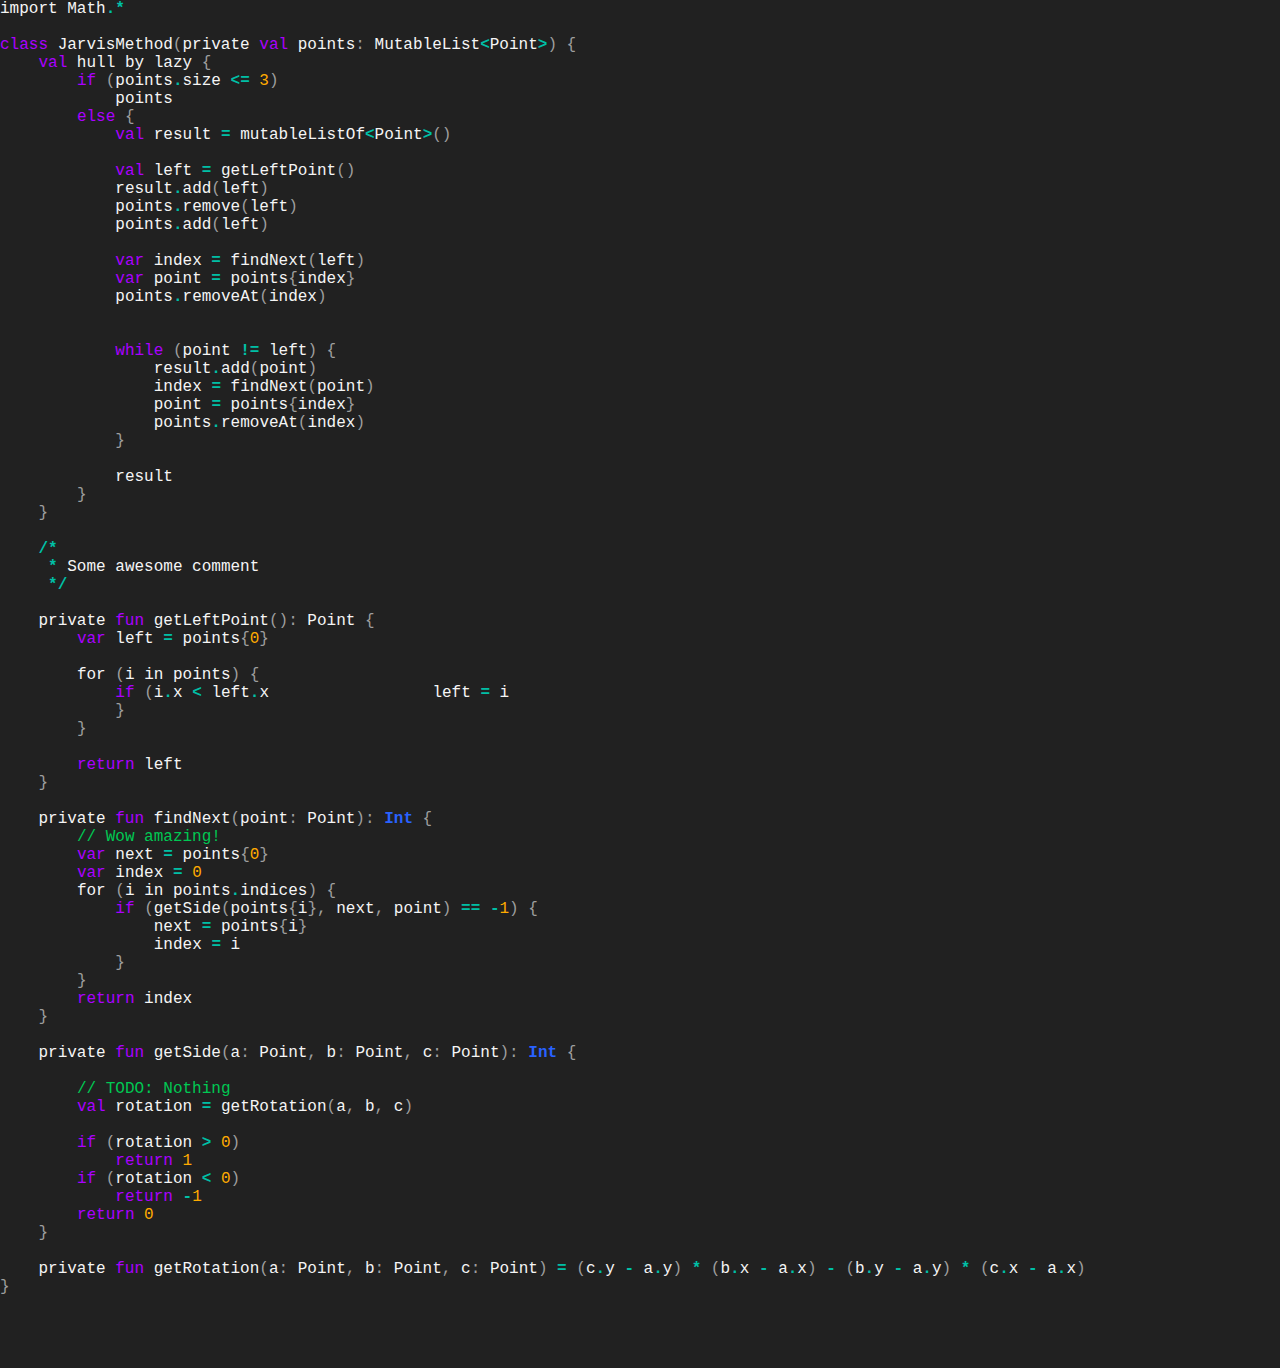
==== Lab 1/src/main/resources/kotlin.txt.html @ 6e1bd772 "Add html visualization" ====
<html><head><title>kotlin.txt</title><link rel="stylesheet" href="style.css"></head><body><span class="identifier">import</span><span class="whitespace">-</span><span class="identifier">Math</span><span class="operator_point">.</span><span class="operator_multiply">*</span><br><br><span class="class">class</span><span class="whitespace">-</span><span class="identifier">JarvisMethod</span><span class="left_parentheses">(</span><span class="identifier">private</span><span class="whitespace">-</span><span class="val">val</span><span class="whitespace">-</span><span class="identifier">points</span><span class="colon">:</span><span class="whitespace">-</span><span class="identifier">MutableList</span><span class="operator_less">&lt;</span><span class="identifier">Point</span><span class="operator_greater">&gt;</span><span class="right_parentheses">)</span><span class="whitespace">-</span><span class="left_brace">{</span><br><span class="whitespace">-</span><span class="whitespace">-</span><span class="whitespace">-</span><span class="whitespace">-</span><span class="val">val</span><span class="whitespace">-</span><span class="identifier">hull</span><span class="whitespace">-</span><span class="identifier">by</span><span class="whitespace">-</span><span class="identifier">lazy</span><span class="whitespace">-</span><span class="left_brace">{</span><br><span class="whitespace">-</span><span class="whitespace">-</span><span class="whitespace">-</span><span class="whitespace">-</span><span class="whitespace">-</span><span class="whitespace">-</span><span class="whitespace">-</span><span class="whitespace">-</span><span class="if">if</span><span class="whitespace">-</span><span class="left_parentheses">(</span><span class="identifier">points</span><span class="operator_point">.</span><span class="identifier">size</span><span class="whitespace">-</span><span class="operator_less">&lt;</span><span class="operator_assignment">=</span><span class="whitespace">-</span><span class="literal_int">3</span><span class="right_parentheses">)</span><br><span class="whitespace">-</span><span class="whitespace">-</span><span class="whitespace">-</span><span class="whitespace">-</span><span class="whitespace">-</span><span class="whitespace">-</span><span class="whitespace">-</span><span class="whitespace">-</span><span class="whitespace">-</span><span class="whitespace">-</span><span class="whitespace">-</span><span class="whitespace">-</span><span class="identifier">points</span><br><span class="whitespace">-</span><span class="whitespace">-</span><span class="whitespace">-</span><span class="whitespace">-</span><span class="whitespace">-</span><span class="whitespace">-</span><span class="whitespace">-</span><span class="whitespace">-</span><span class="else">else</span><span class="whitespace">-</span><span class="left_brace">{</span><br><span class="whitespace">-</span><span class="whitespace">-</span><span class="whitespace">-</span><span class="whitespace">-</span><span class="whitespace">-</span><span class="whitespace">-</span><span class="whitespace">-</span><span class="whitespace">-</span><span class="whitespace">-</span><span class="whitespace">-</span><span class="whitespace">-</span><span class="whitespace">-</span><span class="val">val</span><span class="whitespace">-</span><span class="identifier">result</span><span class="whitespace">-</span><span class="operator_assignment">=</span><span class="whitespace">-</span><span class="identifier">mutableListOf</span><span class="operator_less">&lt;</span><span class="identifier">Point</span><span class="operator_greater">&gt;</span><span class="left_parentheses">(</span><span class="right_parentheses">)</span><br><br><span class="whitespace">-</span><span class="whitespace">-</span><span class="whitespace">-</span><span class="whitespace">-</span><span class="whitespace">-</span><span class="whitespace">-</span><span class="whitespace">-</span><span class="whitespace">-</span><span class="whitespace">-</span><span class="whitespace">-</span><span class="whitespace">-</span><span class="whitespace">-</span><span class="val">val</span><span class="whitespace">-</span><span class="identifier">left</span><span class="whitespace">-</span><span class="operator_assignment">=</span><span class="whitespace">-</span><span class="identifier">getLeftPoint</span><span class="left_parentheses">(</span><span class="right_parentheses">)</span><br><span class="whitespace">-</span><span class="whitespace">-</span><span class="whitespace">-</span><span class="whitespace">-</span><span class="whitespace">-</span><span class="whitespace">-</span><span class="whitespace">-</span><span class="whitespace">-</span><span class="whitespace">-</span><span class="whitespace">-</span><span class="whitespace">-</span><span class="whitespace">-</span><span class="identifier">result</span><span class="operator_point">.</span><span class="identifier">add</span><span class="left_parentheses">(</span><span class="identifier">left</span><span class="right_parentheses">)</span><br><span class="whitespace">-</span><span class="whitespace">-</span><span class="whitespace">-</span><span class="whitespace">-</span><span class="whitespace">-</span><span class="whitespace">-</span><span class="whitespace">-</span><span class="whitespace">-</span><span class="whitespace">-</span><span class="whitespace">-</span><span class="whitespace">-</span><span class="whitespace">-</span><span class="identifier">points</span><span class="operator_point">.</span><span class="identifier">remove</span><span class="left_parentheses">(</span><span class="identifier">left</span><span class="right_parentheses">)</span><br><span class="whitespace">-</span><span class="whitespace">-</span><span class="whitespace">-</span><span class="whitespace">-</span><span class="whitespace">-</span><span class="whitespace">-</span><span class="whitespace">-</span><span class="whitespace">-</span><span class="whitespace">-</span><span class="whitespace">-</span><span class="whitespace">-</span><span class="whitespace">-</span><span class="identifier">points</span><span class="operator_point">.</span><span class="identifier">add</span><span class="left_parentheses">(</span><span class="identifier">left</span><span class="right_parentheses">)</span><br><br><span class="whitespace">-</span><span class="whitespace">-</span><span class="whitespace">-</span><span class="whitespace">-</span><span class="whitespace">-</span><span class="whitespace">-</span><span class="whitespace">-</span><span class="whitespace">-</span><span class="whitespace">-</span><span class="whitespace">-</span><span class="whitespace">-</span><span class="whitespace">-</span><span class="var">var</span><span class="whitespace">-</span><span class="identifier">index</span><span class="whitespace">-</span><span class="operator_assignment">=</span><span class="whitespace">-</span><span class="identifier">findNext</span><span class="left_parentheses">(</span><span class="identifier">left</span><span class="right_parentheses">)</span><br><span class="whitespace">-</span><span class="whitespace">-</span><span class="whitespace">-</span><span class="whitespace">-</span><span class="whitespace">-</span><span class="whitespace">-</span><span class="whitespace">-</span><span class="whitespace">-</span><span class="whitespace">-</span><span class="whitespace">-</span><span class="whitespace">-</span><span class="whitespace">-</span><span class="var">var</span><span class="whitespace">-</span><span class="identifier">point</span><span class="whitespace">-</span><span class="operator_assignment">=</span><span class="whitespace">-</span><span class="identifier">points</span><span class="left_brace">{</span><span class="identifier">index</span><span class="right_brace">}</span><br><span class="whitespace">-</span><span class="whitespace">-</span><span class="whitespace">-</span><span class="whitespace">-</span><span class="whitespace">-</span><span class="whitespace">-</span><span class="whitespace">-</span><span class="whitespace">-</span><span class="whitespace">-</span><span class="whitespace">-</span><span class="whitespace">-</span><span class="whitespace">-</span><span class="identifier">points</span><span class="operator_point">.</span><span class="identifier">removeAt</span><span class="left_parentheses">(</span><span class="identifier">index</span><span class="right_parentheses">)</span><br><br><br><span class="whitespace">-</span><span class="whitespace">-</span><span class="whitespace">-</span><span class="whitespace">-</span><span class="whitespace">-</span><span class="whitespace">-</span><span class="whitespace">-</span><span class="whitespace">-</span><span class="whitespace">-</span><span class="whitespace">-</span><span class="whitespace">-</span><span class="whitespace">-</span><span class="while">while</span><span class="whitespace">-</span><span class="left_parentheses">(</span><span class="identifier">point</span><span class="whitespace">-</span><span class="operator_not_equal">!=</span><span class="whitespace">-</span><span class="identifier">left</span><span class="right_parentheses">)</span><span class="whitespace">-</span><span class="left_brace">{</span><br><span class="whitespace">-</span><span class="whitespace">-</span><span class="whitespace">-</span><span class="whitespace">-</span><span class="whitespace">-</span><span class="whitespace">-</span><span class="whitespace">-</span><span class="whitespace">-</span><span class="whitespace">-</span><span class="whitespace">-</span><span class="whitespace">-</span><span class="whitespace">-</span><span class="whitespace">-</span><span class="whitespace">-</span><span class="whitespace">-</span><span class="whitespace">-</span><span class="identifier">result</span><span class="operator_point">.</span><span class="identifier">add</span><span class="left_parentheses">(</span><span class="identifier">point</span><span class="right_parentheses">)</span><br><span class="whitespace">-</span><span class="whitespace">-</span><span class="whitespace">-</span><span class="whitespace">-</span><span class="whitespace">-</span><span class="whitespace">-</span><span class="whitespace">-</span><span class="whitespace">-</span><span class="whitespace">-</span><span class="whitespace">-</span><span class="whitespace">-</span><span class="whitespace">-</span><span class="whitespace">-</span><span class="whitespace">-</span><span class="whitespace">-</span><span class="whitespace">-</span><span class="identifier">index</span><span class="whitespace">-</span><span class="operator_assignment">=</span><span class="whitespace">-</span><span class="identifier">findNext</span><span class="left_parentheses">(</span><span class="identifier">point</span><span class="right_parentheses">)</span><br><span class="whitespace">-</span><span class="whitespace">-</span><span class="whitespace">-</span><span class="whitespace">-</span><span class="whitespace">-</span><span class="whitespace">-</span><span class="whitespace">-</span><span class="whitespace">-</span><span class="whitespace">-</span><span class="whitespace">-</span><span class="whitespace">-</span><span class="whitespace">-</span><span class="whitespace">-</span><span class="whitespace">-</span><span class="whitespace">-</span><span class="whitespace">-</span><span class="identifier">point</span><span class="whitespace">-</span><span class="operator_assignment">=</span><span class="whitespace">-</span><span class="identifier">points</span><span class="left_brace">{</span><span class="identifier">index</span><span class="right_brace">}</span><br><span class="whitespace">-</span><span class="whitespace">-</span><span class="whitespace">-</span><span class="whitespace">-</span><span class="whitespace">-</span><span class="whitespace">-</span><span class="whitespace">-</span><span class="whitespace">-</span><span class="whitespace">-</span><span class="whitespace">-</span><span class="whitespace">-</span><span class="whitespace">-</span><span class="whitespace">-</span><span class="whitespace">-</span><span class="whitespace">-</span><span class="whitespace">-</span><span class="identifier">points</span><span class="operator_point">.</span><span class="identifier">removeAt</span><span class="left_parentheses">(</span><span class="identifier">index</span><span class="right_parentheses">)</span><br><span class="whitespace">-</span><span class="whitespace">-</span><span class="whitespace">-</span><span class="whitespace">-</span><span class="whitespace">-</span><span class="whitespace">-</span><span class="whitespace">-</span><span class="whitespace">-</span><span class="whitespace">-</span><span class="whitespace">-</span><span class="whitespace">-</span><span class="whitespace">-</span><span class="right_brace">}</span><br><br><span class="whitespace">-</span><span class="whitespace">-</span><span class="whitespace">-</span><span class="whitespace">-</span><span class="whitespace">-</span><span class="whitespace">-</span><span class="whitespace">-</span><span class="whitespace">-</span><span class="whitespace">-</span><span class="whitespace">-</span><span class="whitespace">-</span><span class="whitespace">-</span><span class="identifier">result</span><br><span class="whitespace">-</span><span class="whitespace">-</span><span class="whitespace">-</span><span class="whitespace">-</span><span class="whitespace">-</span><span class="whitespace">-</span><span class="whitespace">-</span><span class="whitespace">-</span><span class="right_brace">}</span><br><span class="whitespace">-</span><span class="whitespace">-</span><span class="whitespace">-</span><span class="whitespace">-</span><span class="right_brace">}</span><br><br><span class="whitespace">-</span><span class="whitespace">-</span><span class="whitespace">-</span><span class="whitespace">-</span><span class="operator_divide">/</span><span class="operator_multiply">*</span><br><span class="whitespace">-</span><span class="whitespace">-</span><span class="whitespace">-</span><span class="whitespace">-</span><span class="whitespace">-</span><span class="operator_multiply">*</span><span class="whitespace">-</span><span class="identifier">Some</span><span class="whitespace">-</span><span class="identifier">awesome</span><span class="whitespace">-</span><span class="identifier">comment</span><br><span class="whitespace">-</span><span class="whitespace">-</span><span class="whitespace">-</span><span class="whitespace">-</span><span class="whitespace">-</span><span class="operator_multiply">*</span><span class="operator_divide">/</span><br><br><span class="whitespace">-</span><span class="whitespace">-</span><span class="whitespace">-</span><span class="whitespace">-</span><span class="identifier">private</span><span class="whitespace">-</span><span class="function">fun</span><span class="whitespace">-</span><span class="identifier">getLeftPoint</span><span class="left_parentheses">(</span><span class="right_parentheses">)</span><span class="colon">:</span><span class="whitespace">-</span><span class="identifier">Point</span><span class="whitespace">-</span><span class="left_brace">{</span><br><span class="whitespace">-</span><span class="whitespace">-</span><span class="whitespace">-</span><span class="whitespace">-</span><span class="whitespace">-</span><span class="whitespace">-</span><span class="whitespace">-</span><span class="whitespace">-</span><span class="var">var</span><span class="whitespace">-</span><span class="identifier">left</span><span class="whitespace">-</span><span class="operator_assignment">=</span><span class="whitespace">-</span><span class="identifier">points</span><span class="left_brace">{</span><span class="literal_int">0</span><span class="right_brace">}</span><br><br><span class="whitespace">-</span><span class="whitespace">-</span><span class="whitespace">-</span><span class="whitespace">-</span><span class="whitespace">-</span><span class="whitespace">-</span><span class="whitespace">-</span><span class="whitespace">-</span><span class="identifier">for</span><span class="whitespace">-</span><span class="left_parentheses">(</span><span class="identifier">i</span><span class="whitespace">-</span><span class="identifier">in</span><span class="whitespace">-</span><span class="identifier">points</span><span class="right_parentheses">)</span><span class="whitespace">-</span><span class="left_brace">{</span><br><span class="whitespace">-</span><span class="whitespace">-</span><span class="whitespace">-</span><span class="whitespace">-</span><span class="whitespace">-</span><span class="whitespace">-</span><span class="whitespace">-</span><span class="whitespace">-</span><span class="whitespace">-</span><span class="whitespace">-</span><span class="whitespace">-</span><span class="whitespace">-</span><span class="if">if</span><span class="whitespace">-</span><span class="left_parentheses">(</span><span class="identifier">i</span><span class="operator_point">.</span><span class="identifier">x</span><span class="whitespace">-</span><span class="operator_less">&lt;</span><span class="whitespace">-</span><span class="identifier">left</span><span class="operator_point">.</span><span class="identifier">x</span><span class="whitespace">-</span><span class="whitespace">-</span><span class="whitespace">-</span><span class="whitespace">-</span><span class="whitespace">-</span><span class="whitespace">-</span><span class="whitespace">-</span><span class="whitespace">-</span><span class="whitespace">-</span><span class="whitespace">-</span><span class="whitespace">-</span><span class="whitespace">-</span><span class="whitespace">-</span><span class="whitespace">-</span><span class="whitespace">-</span><span class="whitespace">-</span><span class="whitespace">-</span><span class="identifier">left</span><span class="whitespace">-</span><span class="operator_assignment">=</span><span class="whitespace">-</span><span class="identifier">i</span><br><span class="whitespace">-</span><span class="whitespace">-</span><span class="whitespace">-</span><span class="whitespace">-</span><span class="whitespace">-</span><span class="whitespace">-</span><span class="whitespace">-</span><span class="whitespace">-</span><span class="whitespace">-</span><span class="whitespace">-</span><span class="whitespace">-</span><span class="whitespace">-</span><span class="right_brace">}</span><br><span class="whitespace">-</span><span class="whitespace">-</span><span class="whitespace">-</span><span class="whitespace">-</span><span class="whitespace">-</span><span class="whitespace">-</span><span class="whitespace">-</span><span class="whitespace">-</span><span class="right_brace">}</span><br><br><span class="whitespace">-</span><span class="whitespace">-</span><span class="whitespace">-</span><span class="whitespace">-</span><span class="whitespace">-</span><span class="whitespace">-</span><span class="whitespace">-</span><span class="whitespace">-</span><span class="return">return</span><span class="whitespace">-</span><span class="identifier">left</span><br><span class="whitespace">-</span><span class="whitespace">-</span><span class="whitespace">-</span><span class="whitespace">-</span><span class="right_brace">}</span><br><br><span class="whitespace">-</span><span class="whitespace">-</span><span class="whitespace">-</span><span class="whitespace">-</span><span class="identifier">private</span><span class="whitespace">-</span><span class="function">fun</span><span class="whitespace">-</span><span class="identifier">findNext</span><span class="left_parentheses">(</span><span class="identifier">point</span><span class="colon">:</span><span class="whitespace">-</span><span class="identifier">Point</span><span class="right_parentheses">)</span><span class="colon">:</span><span class="whitespace">-</span><span class="type_int">Int</span><span class="whitespace">-</span><span class="left_brace">{</span><br><span class="whitespace">-</span><span class="whitespace">-</span><span class="whitespace">-</span><span class="whitespace">-</span><span class="whitespace">-</span><span class="whitespace">-</span><span class="whitespace">-</span><span class="whitespace">-</span><span class="line_comment">// Wow amazing!
</span><br><span class="whitespace">-</span><span class="whitespace">-</span><span class="whitespace">-</span><span class="whitespace">-</span><span class="whitespace">-</span><span class="whitespace">-</span><span class="whitespace">-</span><span class="whitespace">-</span><span class="var">var</span><span class="whitespace">-</span><span class="identifier">next</span><span class="whitespace">-</span><span class="operator_assignment">=</span><span class="whitespace">-</span><span class="identifier">points</span><span class="left_brace">{</span><span class="literal_int">0</span><span class="right_brace">}</span><br><span class="whitespace">-</span><span class="whitespace">-</span><span class="whitespace">-</span><span class="whitespace">-</span><span class="whitespace">-</span><span class="whitespace">-</span><span class="whitespace">-</span><span class="whitespace">-</span><span class="var">var</span><span class="whitespace">-</span><span class="identifier">index</span><span class="whitespace">-</span><span class="operator_assignment">=</span><span class="whitespace">-</span><span class="literal_int">0</span><br><span class="whitespace">-</span><span class="whitespace">-</span><span class="whitespace">-</span><span class="whitespace">-</span><span class="whitespace">-</span><span class="whitespace">-</span><span class="whitespace">-</span><span class="whitespace">-</span><span class="identifier">for</span><span class="whitespace">-</span><span class="left_parentheses">(</span><span class="identifier">i</span><span class="whitespace">-</span><span class="identifier">in</span><span class="whitespace">-</span><span class="identifier">points</span><span class="operator_point">.</span><span class="identifier">indices</span><span class="right_parentheses">)</span><span class="whitespace">-</span><span class="left_brace">{</span><br><span class="whitespace">-</span><span class="whitespace">-</span><span class="whitespace">-</span><span class="whitespace">-</span><span class="whitespace">-</span><span class="whitespace">-</span><span class="whitespace">-</span><span class="whitespace">-</span><span class="whitespace">-</span><span class="whitespace">-</span><span class="whitespace">-</span><span class="whitespace">-</span><span class="if">if</span><span class="whitespace">-</span><span class="left_parentheses">(</span><span class="identifier">getSide</span><span class="left_parentheses">(</span><span class="identifier">points</span><span class="left_brace">{</span><span class="identifier">i</span><span class="right_brace">}</span><span class="comma">,</span><span class="whitespace">-</span><span class="identifier">next</span><span class="comma">,</span><span class="whitespace">-</span><span class="identifier">point</span><span class="right_parentheses">)</span><span class="whitespace">-</span><span class="operator_equal">==</span><span class="whitespace">-</span><span class="operator_minus">-</span><span class="literal_int">1</span><span class="right_parentheses">)</span><span class="whitespace">-</span><span class="left_brace">{</span><br><span class="whitespace">-</span><span class="whitespace">-</span><span class="whitespace">-</span><span class="whitespace">-</span><span class="whitespace">-</span><span class="whitespace">-</span><span class="whitespace">-</span><span class="whitespace">-</span><span class="whitespace">-</span><span class="whitespace">-</span><span class="whitespace">-</span><span class="whitespace">-</span><span class="whitespace">-</span><span class="whitespace">-</span><span class="whitespace">-</span><span class="whitespace">-</span><span class="identifier">next</span><span class="whitespace">-</span><span class="operator_assignment">=</span><span class="whitespace">-</span><span class="identifier">points</span><span class="left_brace">{</span><span class="identifier">i</span><span class="right_brace">}</span><br><span class="whitespace">-</span><span class="whitespace">-</span><span class="whitespace">-</span><span class="whitespace">-</span><span class="whitespace">-</span><span class="whitespace">-</span><span class="whitespace">-</span><span class="whitespace">-</span><span class="whitespace">-</span><span class="whitespace">-</span><span class="whitespace">-</span><span class="whitespace">-</span><span class="whitespace">-</span><span class="whitespace">-</span><span class="whitespace">-</span><span class="whitespace">-</span><span class="identifier">index</span><span class="whitespace">-</span><span class="operator_assignment">=</span><span class="whitespace">-</span><span class="identifier">i</span><br><span class="whitespace">-</span><span class="whitespace">-</span><span class="whitespace">-</span><span class="whitespace">-</span><span class="whitespace">-</span><span class="whitespace">-</span><span class="whitespace">-</span><span class="whitespace">-</span><span class="whitespace">-</span><span class="whitespace">-</span><span class="whitespace">-</span><span class="whitespace">-</span><span class="right_brace">}</span><br><span class="whitespace">-</span><span class="whitespace">-</span><span class="whitespace">-</span><span class="whitespace">-</span><span class="whitespace">-</span><span class="whitespace">-</span><span class="whitespace">-</span><span class="whitespace">-</span><span class="right_brace">}</span><br><span class="whitespace">-</span><span class="whitespace">-</span><span class="whitespace">-</span><span class="whitespace">-</span><span class="whitespace">-</span><span class="whitespace">-</span><span class="whitespace">-</span><span class="whitespace">-</span><span class="return">return</span><span class="whitespace">-</span><span class="identifier">index</span><br><span class="whitespace">-</span><span class="whitespace">-</span><span class="whitespace">-</span><span class="whitespace">-</span><span class="right_brace">}</span><br><br><span class="whitespace">-</span><span class="whitespace">-</span><span class="whitespace">-</span><span class="whitespace">-</span><span class="identifier">private</span><span class="whitespace">-</span><span class="function">fun</span><span class="whitespace">-</span><span class="identifier">getSide</span><span class="left_parentheses">(</span><span class="identifier">a</span><span class="colon">:</span><span class="whitespace">-</span><span class="identifier">Point</span><span class="comma">,</span><span class="whitespace">-</span><span class="identifier">b</span><span class="colon">:</span><span class="whitespace">-</span><span class="identifier">Point</span><span class="comma">,</span><span class="whitespace">-</span><span class="identifier">c</span><span class="colon">:</span><span class="whitespace">-</span><span class="identifier">Point</span><span class="right_parentheses">)</span><span class="colon">:</span><span class="whitespace">-</span><span class="type_int">Int</span><span class="whitespace">-</span><span class="left_brace">{</span><br><br><span class="whitespace">-</span><span class="whitespace">-</span><span class="whitespace">-</span><span class="whitespace">-</span><span class="whitespace">-</span><span class="whitespace">-</span><span class="whitespace">-</span><span class="whitespace">-</span><span class="line_comment">// TODO: Nothing
</span><br><span class="whitespace">-</span><span class="whitespace">-</span><span class="whitespace">-</span><span class="whitespace">-</span><span class="whitespace">-</span><span class="whitespace">-</span><span class="whitespace">-</span><span class="whitespace">-</span><span class="val">val</span><span class="whitespace">-</span><span class="identifier">rotation</span><span class="whitespace">-</span><span class="operator_assignment">=</span><span class="whitespace">-</span><span class="identifier">getRotation</span><span class="left_parentheses">(</span><span class="identifier">a</span><span class="comma">,</span><span class="whitespace">-</span><span class="identifier">b</span><span class="comma">,</span><span class="whitespace">-</span><span class="identifier">c</span><span class="right_parentheses">)</span><br><br><span class="whitespace">-</span><span class="whitespace">-</span><span class="whitespace">-</span><span class="whitespace">-</span><span class="whitespace">-</span><span class="whitespace">-</span><span class="whitespace">-</span><span class="whitespace">-</span><span class="if">if</span><span class="whitespace">-</span><span class="left_parentheses">(</span><span class="identifier">rotation</span><span class="whitespace">-</span><span class="operator_greater">&gt;</span><span class="whitespace">-</span><span class="literal_int">0</span><span class="right_parentheses">)</span><br><span class="whitespace">-</span><span class="whitespace">-</span><span class="whitespace">-</span><span class="whitespace">-</span><span class="whitespace">-</span><span class="whitespace">-</span><span class="whitespace">-</span><span class="whitespace">-</span><span class="whitespace">-</span><span class="whitespace">-</span><span class="whitespace">-</span><span class="whitespace">-</span><span class="return">return</span><span class="whitespace">-</span><span class="literal_int">1</span><br><span class="whitespace">-</span><span class="whitespace">-</span><span class="whitespace">-</span><span class="whitespace">-</span><span class="whitespace">-</span><span class="whitespace">-</span><span class="whitespace">-</span><span class="whitespace">-</span><span class="if">if</span><span class="whitespace">-</span><span class="left_parentheses">(</span><span class="identifier">rotation</span><span class="whitespace">-</span><span class="operator_less">&lt;</span><span class="whitespace">-</span><span class="literal_int">0</span><span class="right_parentheses">)</span><br><span class="whitespace">-</span><span class="whitespace">-</span><span class="whitespace">-</span><span class="whitespace">-</span><span class="whitespace">-</span><span class="whitespace">-</span><span class="whitespace">-</span><span class="whitespace">-</span><span class="whitespace">-</span><span class="whitespace">-</span><span class="whitespace">-</span><span class="whitespace">-</span><span class="return">return</span><span class="whitespace">-</span><span class="operator_minus">-</span><span class="literal_int">1</span><br><span class="whitespace">-</span><span class="whitespace">-</span><span class="whitespace">-</span><span class="whitespace">-</span><span class="whitespace">-</span><span class="whitespace">-</span><span class="whitespace">-</span><span class="whitespace">-</span><span class="return">return</span><span class="whitespace">-</span><span class="literal_int">0</span><br><span class="whitespace">-</span><span class="whitespace">-</span><span class="whitespace">-</span><span class="whitespace">-</span><span class="right_brace">}</span><br><br><span class="whitespace">-</span><span class="whitespace">-</span><span class="whitespace">-</span><span class="whitespace">-</span><span class="identifier">private</span><span class="whitespace">-</span><span class="function">fun</span><span class="whitespace">-</span><span class="identifier">getRotation</span><span class="left_parentheses">(</span><span class="identifier">a</span><span class="colon">:</span><span class="whitespace">-</span><span class="identifier">Point</span><span class="comma">,</span><span class="whitespace">-</span><span class="identifier">b</span><span class="colon">:</span><span class="whitespace">-</span><span class="identifier">Point</span><span class="comma">,</span><span class="whitespace">-</span><span class="identifier">c</span><span class="colon">:</span><span class="whitespace">-</span><span class="identifier">Point</span><span class="right_parentheses">)</span><span class="whitespace">-</span><span class="operator_assignment">=</span><span class="whitespace">-</span><span class="left_parentheses">(</span><span class="identifier">c</span><span class="operator_point">.</span><span class="identifier">y</span><span class="whitespace">-</span><span class="operator_minus">-</span><span class="whitespace">-</span><span class="identifier">a</span><span class="operator_point">.</span><span class="identifier">y</span><span class="right_parentheses">)</span><span class="whitespace">-</span><span class="operator_multiply">*</span><span class="whitespace">-</span><span class="left_parentheses">(</span><span class="identifier">b</span><span class="operator_point">.</span><span class="identifier">x</span><span class="whitespace">-</span><span class="operator_minus">-</span><span class="whitespace">-</span><span class="identifier">a</span><span class="operator_point">.</span><span class="identifier">x</span><span class="right_parentheses">)</span><span class="whitespace">-</span><span class="operator_minus">-</span><span class="whitespace">-</span><span class="left_parentheses">(</span><span class="identifier">b</span><span class="operator_point">.</span><span class="identifier">y</span><span class="whitespace">-</span><span class="operator_minus">-</span><span class="whitespace">-</span><span class="identifier">a</span><span class="operator_point">.</span><span class="identifier">y</span><span class="right_parentheses">)</span><span class="whitespace">-</span><span class="operator_multiply">*</span><span class="whitespace">-</span><span class="left_parentheses">(</span><span class="identifier">c</span><span class="operator_point">.</span><span class="identifier">x</span><span class="whitespace">-</span><span class="operator_minus">-</span><span class="whitespace">-</span><span class="identifier">a</span><span class="operator_point">.</span><span class="identifier">x</span><span class="right_parentheses">)</span><br><span class="right_brace">}</span><br></body></html>
---- Lab 1/src/main/resources/style.css ----
body {
    margin: 0;
    background-color: #212121;
    font-family: "JetBrains Mono", monospace;
}

.block_comment, .line_comment {
    color: #00C853;
}

.left_parentheses, .right_parentheses, .left_brace, .right_brace, .colon, .comma {
    color: #9E9E9E;
}

[class^="operator"] {
    color: #00BFA5;
    font-weight: bold;
}

[class^="literal"] {
    color: #FFAB00;
}

[class^="type"] {
    font-weight: bold;
    color: #2962FF;
}

.val, .var, .array, .return, .function, .class, .if, .while, .else {
    color: #AA00FF;
}

.identifier {
    color: #F5F5F5;
}

.whitespace {
    color: #00000000;
}
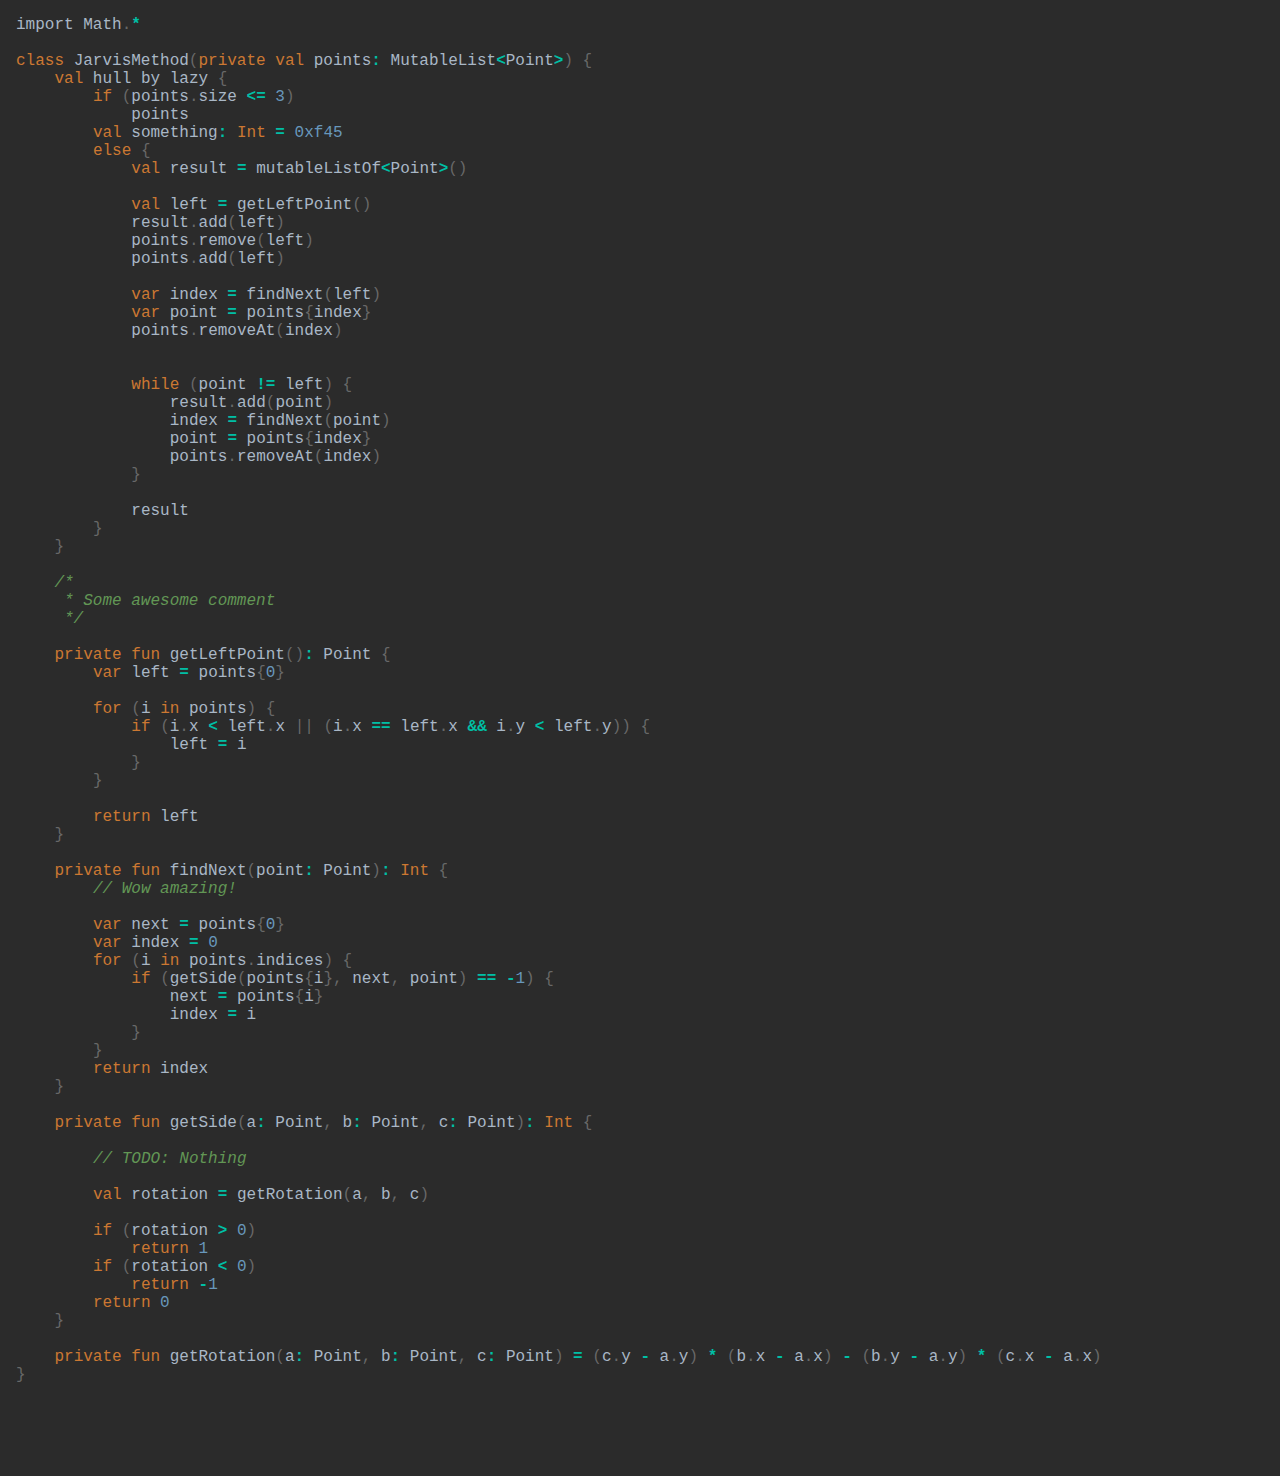
==== commit fe98a9c2: "Lexer now works on FSA. Remove j2html library" ====
--- a/Lab 1/src/main/resources/kotlin.txt.html
+++ b/Lab 1/src/main/resources/kotlin.txt.html
@@ -1,3 +1,82 @@
-<html><head><title>kotlin.txt</title><link rel="stylesheet" href="style.css"></head><body><span class="identifier">import</span><span class="whitespace">-</span><span class="identifier">Math</span><span class="operator_point">.</span><span class="operator_multiply">*</span><br><br><span class="class">class</span><span class="whitespace">-</span><span class="identifier">JarvisMethod</span><span class="left_parentheses">(</span><span class="identifier">private</span><span class="whitespace">-</span><span class="val">val</span><span class="whitespace">-</span><span class="identifier">points</span><span class="colon">:</span><span class="whitespace">-</span><span class="identifier">MutableList</span><span class="operator_less">&lt;</span><span class="identifier">Point</span><span class="operator_greater">&gt;</span><span class="right_parentheses">)</span><span class="whitespace">-</span><span class="left_brace">{</span><br><span class="whitespace">-</span><span class="whitespace">-</span><span class="whitespace">-</span><span class="whitespace">-</span><span class="val">val</span><span class="whitespace">-</span><span class="identifier">hull</span><span class="whitespace">-</span><span class="identifier">by</span><span class="whitespace">-</span><span class="identifier">lazy</span><span class="whitespace">-</span><span class="left_brace">{</span><br><span class="whitespace">-</span><span class="whitespace">-</span><span class="whitespace">-</span><span class="whitespace">-</span><span class="whitespace">-</span><span class="whitespace">-</span><span class="whitespace">-</span><span class="whitespace">-</span><span class="if">if</span><span class="whitespace">-</span><span class="left_parentheses">(</span><span class="identifier">points</span><span class="operator_point">.</span><span class="identifier">size</span><span class="whitespace">-</span><span class="operator_less">&lt;</span><span class="operator_assignment">=</span><span class="whitespace">-</span><span class="literal_int">3</span><span class="right_parentheses">)</span><br><span class="whitespace">-</span><span class="whitespace">-</span><span class="whitespace">-</span><span class="whitespace">-</span><span class="whitespace">-</span><span class="whitespace">-</span><span class="whitespace">-</span><span class="whitespace">-</span><span class="whitespace">-</span><span class="whitespace">-</span><span class="whitespace">-</span><span class="whitespace">-</span><span class="identifier">points</span><br><span class="whitespace">-</span><span class="whitespace">-</span><span class="whitespace">-</span><span class="whitespace">-</span><span class="whitespace">-</span><span class="whitespace">-</span><span class="whitespace">-</span><span class="whitespace">-</span><span class="else">else</span><span class="whitespace">-</span><span class="left_brace">{</span><br><span class="whitespace">-</span><span class="whitespace">-</span><span class="whitespace">-</span><span class="whitespace">-</span><span class="whitespace">-</span><span class="whitespace">-</span><span class="whitespace">-</span><span class="whitespace">-</span><span class="whitespace">-</span><span class="whitespace">-</span><span class="whitespace">-</span><span class="whitespace">-</span><span class="val">val</span><span class="whitespace">-</span><span class="identifier">result</span><span class="whitespace">-</span><span class="operator_assignment">=</span><span class="whitespace">-</span><span class="identifier">mutableListOf</span><span class="operator_less">&lt;</span><span class="identifier">Point</span><span class="operator_greater">&gt;</span><span class="left_parentheses">(</span><span class="right_parentheses">)</span><br><br><span class="whitespace">-</span><span class="whitespace">-</span><span class="whitespace">-</span><span class="whitespace">-</span><span class="whitespace">-</span><span class="whitespace">-</span><span class="whitespace">-</span><span class="whitespace">-</span><span class="whitespace">-</span><span class="whitespace">-</span><span class="whitespace">-</span><span class="whitespace">-</span><span class="val">val</span><span class="whitespace">-</span><span class="identifier">left</span><span class="whitespace">-</span><span class="operator_assignment">=</span><span class="whitespace">-</span><span class="identifier">getLeftPoint</span><span class="left_parentheses">(</span><span class="right_parentheses">)</span><br><span class="whitespace">-</span><span class="whitespace">-</span><span class="whitespace">-</span><span class="whitespace">-</span><span class="whitespace">-</span><span class="whitespace">-</span><span class="whitespace">-</span><span class="whitespace">-</span><span class="whitespace">-</span><span class="whitespace">-</span><span class="whitespace">-</span><span class="whitespace">-</span><span class="identifier">result</span><span class="operator_point">.</span><span class="identifier">add</span><span class="left_parentheses">(</span><span class="identifier">left</span><span class="right_parentheses">)</span><br><span class="whitespace">-</span><span class="whitespace">-</span><span class="whitespace">-</span><span class="whitespace">-</span><span class="whitespace">-</span><span class="whitespace">-</span><span class="whitespace">-</span><span class="whitespace">-</span><span class="whitespace">-</span><span class="whitespace">-</span><span class="whitespace">-</span><span class="whitespace">-</span><span class="identifier">points</span><span class="operator_point">.</span><span class="identifier">remove</span><span class="left_parentheses">(</span><span class="identifier">left</span><span class="right_parentheses">)</span><br><span class="whitespace">-</span><span class="whitespace">-</span><span class="whitespace">-</span><span class="whitespace">-</span><span class="whitespace">-</span><span class="whitespace">-</span><span class="whitespace">-</span><span class="whitespace">-</span><span class="whitespace">-</span><span class="whitespace">-</span><span class="whitespace">-</span><span class="whitespace">-</span><span class="identifier">points</span><span class="operator_point">.</span><span class="identifier">add</span><span class="left_parentheses">(</span><span class="identifier">left</span><span class="right_parentheses">)</span><br><br><span class="whitespace">-</span><span class="whitespace">-</span><span class="whitespace">-</span><span class="whitespace">-</span><span class="whitespace">-</span><span class="whitespace">-</span><span class="whitespace">-</span><span class="whitespace">-</span><span class="whitespace">-</span><span class="whitespace">-</span><span class="whitespace">-</span><span class="whitespace">-</span><span class="var">var</span><span class="whitespace">-</span><span class="identifier">index</span><span class="whitespace">-</span><span class="operator_assignment">=</span><span class="whitespace">-</span><span class="identifier">findNext</span><span class="left_parentheses">(</span><span class="identifier">left</span><span class="right_parentheses">)</span><br><span class="whitespace">-</span><span class="whitespace">-</span><span class="whitespace">-</span><span class="whitespace">-</span><span class="whitespace">-</span><span class="whitespace">-</span><span class="whitespace">-</span><span class="whitespace">-</span><span class="whitespace">-</span><span class="whitespace">-</span><span class="whitespace">-</span><span class="whitespace">-</span><span class="var">var</span><span class="whitespace">-</span><span class="identifier">point</span><span class="whitespace">-</span><span class="operator_assignment">=</span><span class="whitespace">-</span><span class="identifier">points</span><span class="left_brace">{</span><span class="identifier">index</span><span class="right_brace">}</span><br><span class="whitespace">-</span><span class="whitespace">-</span><span class="whitespace">-</span><span class="whitespace">-</span><span class="whitespace">-</span><span class="whitespace">-</span><span class="whitespace">-</span><span class="whitespace">-</span><span class="whitespace">-</span><span class="whitespace">-</span><span class="whitespace">-</span><span class="whitespace">-</span><span class="identifier">points</span><span class="operator_point">.</span><span class="identifier">removeAt</span><span class="left_parentheses">(</span><span class="identifier">index</span><span class="right_parentheses">)</span><br><br><br><span class="whitespace">-</span><span class="whitespace">-</span><span class="whitespace">-</span><span class="whitespace">-</span><span class="whitespace">-</span><span class="whitespace">-</span><span class="whitespace">-</span><span class="whitespace">-</span><span class="whitespace">-</span><span class="whitespace">-</span><span class="whitespace">-</span><span class="whitespace">-</span><span class="while">while</span><span class="whitespace">-</span><span class="left_parentheses">(</span><span class="identifier">point</span><span class="whitespace">-</span><span class="operator_not_equal">!=</span><span class="whitespace">-</span><span class="identifier">left</span><span class="right_parentheses">)</span><span class="whitespace">-</span><span class="left_brace">{</span><br><span class="whitespace">-</span><span class="whitespace">-</span><span class="whitespace">-</span><span class="whitespace">-</span><span class="whitespace">-</span><span class="whitespace">-</span><span class="whitespace">-</span><span class="whitespace">-</span><span class="whitespace">-</span><span class="whitespace">-</span><span class="whitespace">-</span><span class="whitespace">-</span><span class="whitespace">-</span><span class="whitespace">-</span><span class="whitespace">-</span><span class="whitespace">-</span><span class="identifier">result</span><span class="operator_point">.</span><span class="identifier">add</span><span class="left_parentheses">(</span><span class="identifier">point</span><span class="right_parentheses">)</span><br><span class="whitespace">-</span><span class="whitespace">-</span><span class="whitespace">-</span><span class="whitespace">-</span><span class="whitespace">-</span><span class="whitespace">-</span><span class="whitespace">-</span><span class="whitespace">-</span><span class="whitespace">-</span><span class="whitespace">-</span><span class="whitespace">-</span><span class="whitespace">-</span><span class="whitespace">-</span><span class="whitespace">-</span><span class="whitespace">-</span><span class="whitespace">-</span><span class="identifier">index</span><span class="whitespace">-</span><span class="operator_assignment">=</span><span class="whitespace">-</span><span class="identifier">findNext</span><span class="left_parentheses">(</span><span class="identifier">point</span><span class="right_parentheses">)</span><br><span class="whitespace">-</span><span class="whitespace">-</span><span class="whitespace">-</span><span class="whitespace">-</span><span class="whitespace">-</span><span class="whitespace">-</span><span class="whitespace">-</span><span class="whitespace">-</span><span class="whitespace">-</span><span class="whitespace">-</span><span class="whitespace">-</span><span class="whitespace">-</span><span class="whitespace">-</span><span class="whitespace">-</span><span class="whitespace">-</span><span class="whitespace">-</span><span class="identifier">point</span><span class="whitespace">-</span><span class="operator_assignment">=</span><span class="whitespace">-</span><span class="identifier">points</span><span class="left_brace">{</span><span class="identifier">index</span><span class="right_brace">}</span><br><span class="whitespace">-</span><span class="whitespace">-</span><span class="whitespace">-</span><span class="whitespace">-</span><span class="whitespace">-</span><span class="whitespace">-</span><span class="whitespace">-</span><span class="whitespace">-</span><span class="whitespace">-</span><span class="whitespace">-</span><span class="whitespace">-</span><span class="whitespace">-</span><span class="whitespace">-</span><span class="whitespace">-</span><span class="whitespace">-</span><span class="whitespace">-</span><span class="identifier">points</span><span class="operator_point">.</span><span class="identifier">removeAt</span><span class="left_parentheses">(</span><span class="identifier">index</span><span class="right_parentheses">)</span><br><span class="whitespace">-</span><span class="whitespace">-</span><span class="whitespace">-</span><span class="whitespace">-</span><span class="whitespace">-</span><span class="whitespace">-</span><span class="whitespace">-</span><span class="whitespace">-</span><span class="whitespace">-</span><span class="whitespace">-</span><span class="whitespace">-</span><span class="whitespace">-</span><span class="right_brace">}</span><br><br><span class="whitespace">-</span><span class="whitespace">-</span><span class="whitespace">-</span><span class="whitespace">-</span><span class="whitespace">-</span><span class="whitespace">-</span><span class="whitespace">-</span><span class="whitespace">-</span><span class="whitespace">-</span><span class="whitespace">-</span><span class="whitespace">-</span><span class="whitespace">-</span><span class="identifier">result</span><br><span class="whitespace">-</span><span class="whitespace">-</span><span class="whitespace">-</span><span class="whitespace">-</span><span class="whitespace">-</span><span class="whitespace">-</span><span class="whitespace">-</span><span class="whitespace">-</span><span class="right_brace">}</span><br><span class="whitespace">-</span><span class="whitespace">-</span><span class="whitespace">-</span><span class="whitespace">-</span><span class="right_brace">}</span><br><br><span class="whitespace">-</span><span class="whitespace">-</span><span class="whitespace">-</span><span class="whitespace">-</span><span class="operator_divide">/</span><span class="operator_multiply">*</span><br><span class="whitespace">-</span><span class="whitespace">-</span><span class="whitespace">-</span><span class="whitespace">-</span><span class="whitespace">-</span><span class="operator_multiply">*</span><span class="whitespace">-</span><span class="identifier">Some</span><span class="whitespace">-</span><span class="identifier">awesome</span><span class="whitespace">-</span><span class="identifier">comment</span><br><span class="whitespace">-</span><span class="whitespace">-</span><span class="whitespace">-</span><span class="whitespace">-</span><span class="whitespace">-</span><span class="operator_multiply">*</span><span class="operator_divide">/</span><br><br><span class="whitespace">-</span><span class="whitespace">-</span><span class="whitespace">-</span><span class="whitespace">-</span><span class="identifier">private</span><span class="whitespace">-</span><span class="function">fun</span><span class="whitespace">-</span><span class="identifier">getLeftPoint</span><span class="left_parentheses">(</span><span class="right_parentheses">)</span><span class="colon">:</span><span class="whitespace">-</span><span class="identifier">Point</span><span class="whitespace">-</span><span class="left_brace">{</span><br><span class="whitespace">-</span><span class="whitespace">-</span><span class="whitespace">-</span><span class="whitespace">-</span><span class="whitespace">-</span><span class="whitespace">-</span><span class="whitespace">-</span><span class="whitespace">-</span><span class="var">var</span><span class="whitespace">-</span><span class="identifier">left</span><span class="whitespace">-</span><span class="operator_assignment">=</span><span class="whitespace">-</span><span class="identifier">points</span><span class="left_brace">{</span><span class="literal_int">0</span><span class="right_brace">}</span><br><br><span class="whitespace">-</span><span class="whitespace">-</span><span class="whitespace">-</span><span class="whitespace">-</span><span class="whitespace">-</span><span class="whitespace">-</span><span class="whitespace">-</span><span class="whitespace">-</span><span class="identifier">for</span><span class="whitespace">-</span><span class="left_parentheses">(</span><span class="identifier">i</span><span class="whitespace">-</span><span class="identifier">in</span><span class="whitespace">-</span><span class="identifier">points</span><span class="right_parentheses">)</span><span class="whitespace">-</span><span class="left_brace">{</span><br><span class="whitespace">-</span><span class="whitespace">-</span><span class="whitespace">-</span><span class="whitespace">-</span><span class="whitespace">-</span><span class="whitespace">-</span><span class="whitespace">-</span><span class="whitespace">-</span><span class="whitespace">-</span><span class="whitespace">-</span><span class="whitespace">-</span><span class="whitespace">-</span><span class="if">if</span><span class="whitespace">-</span><span class="left_parentheses">(</span><span class="identifier">i</span><span class="operator_point">.</span><span class="identifier">x</span><span class="whitespace">-</span><span class="operator_less">&lt;</span><span class="whitespace">-</span><span class="identifier">left</span><span class="operator_point">.</span><span class="identifier">x</span><span class="whitespace">-</span><span class="whitespace">-</span><span class="whitespace">-</span><span class="whitespace">-</span><span class="whitespace">-</span><span class="whitespace">-</span><span class="whitespace">-</span><span class="whitespace">-</span><span class="whitespace">-</span><span class="whitespace">-</span><span class="whitespace">-</span><span class="whitespace">-</span><span class="whitespace">-</span><span class="whitespace">-</span><span class="whitespace">-</span><span class="whitespace">-</span><span class="whitespace">-</span><span class="identifier">left</span><span class="whitespace">-</span><span class="operator_assignment">=</span><span class="whitespace">-</span><span class="identifier">i</span><br><span class="whitespace">-</span><span class="whitespace">-</span><span class="whitespace">-</span><span class="whitespace">-</span><span class="whitespace">-</span><span class="whitespace">-</span><span class="whitespace">-</span><span class="whitespace">-</span><span class="whitespace">-</span><span class="whitespace">-</span><span class="whitespace">-</span><span class="whitespace">-</span><span class="right_brace">}</span><br><span class="whitespace">-</span><span class="whitespace">-</span><span class="whitespace">-</span><span class="whitespace">-</span><span class="whitespace">-</span><span class="whitespace">-</span><span class="whitespace">-</span><span class="whitespace">-</span><span class="right_brace">}</span><br><br><span class="whitespace">-</span><span class="whitespace">-</span><span class="whitespace">-</span><span class="whitespace">-</span><span class="whitespace">-</span><span class="whitespace">-</span><span class="whitespace">-</span><span class="whitespace">-</span><span class="return">return</span><span class="whitespace">-</span><span class="identifier">left</span><br><span class="whitespace">-</span><span class="whitespace">-</span><span class="whitespace">-</span><span class="whitespace">-</span><span class="right_brace">}</span><br><br><span class="whitespace">-</span><span class="whitespace">-</span><span class="whitespace">-</span><span class="whitespace">-</span><span class="identifier">private</span><span class="whitespace">-</span><span class="function">fun</span><span class="whitespace">-</span><span class="identifier">findNext</span><span class="left_parentheses">(</span><span class="identifier">point</span><span class="colon">:</span><span class="whitespace">-</span><span class="identifier">Point</span><span class="right_parentheses">)</span><span class="colon">:</span><span class="whitespace">-</span><span class="type_int">Int</span><span class="whitespace">-</span><span class="left_brace">{</span><br><span class="whitespace">-</span><span class="whitespace">-</span><span class="whitespace">-</span><span class="whitespace">-</span><span class="whitespace">-</span><span class="whitespace">-</span><span class="whitespace">-</span><span class="whitespace">-</span><span class="line_comment">// Wow amazing!
-</span><br><span class="whitespace">-</span><span class="whitespace">-</span><span class="whitespace">-</span><span class="whitespace">-</span><span class="whitespace">-</span><span class="whitespace">-</span><span class="whitespace">-</span><span class="whitespace">-</span><span class="var">var</span><span class="whitespace">-</span><span class="identifier">next</span><span class="whitespace">-</span><span class="operator_assignment">=</span><span class="whitespace">-</span><span class="identifier">points</span><span class="left_brace">{</span><span class="literal_int">0</span><span class="right_brace">}</span><br><span class="whitespace">-</span><span class="whitespace">-</span><span class="whitespace">-</span><span class="whitespace">-</span><span class="whitespace">-</span><span class="whitespace">-</span><span class="whitespace">-</span><span class="whitespace">-</span><span class="var">var</span><span class="whitespace">-</span><span class="identifier">index</span><span class="whitespace">-</span><span class="operator_assignment">=</span><span class="whitespace">-</span><span class="literal_int">0</span><br><span class="whitespace">-</span><span class="whitespace">-</span><span class="whitespace">-</span><span class="whitespace">-</span><span class="whitespace">-</span><span class="whitespace">-</span><span class="whitespace">-</span><span class="whitespace">-</span><span class="identifier">for</span><span class="whitespace">-</span><span class="left_parentheses">(</span><span class="identifier">i</span><span class="whitespace">-</span><span class="identifier">in</span><span class="whitespace">-</span><span class="identifier">points</span><span class="operator_point">.</span><span class="identifier">indices</span><span class="right_parentheses">)</span><span class="whitespace">-</span><span class="left_brace">{</span><br><span class="whitespace">-</span><span class="whitespace">-</span><span class="whitespace">-</span><span class="whitespace">-</span><span class="whitespace">-</span><span class="whitespace">-</span><span class="whitespace">-</span><span class="whitespace">-</span><span class="whitespace">-</span><span class="whitespace">-</span><span class="whitespace">-</span><span class="whitespace">-</span><span class="if">if</span><span class="whitespace">-</span><span class="left_parentheses">(</span><span class="identifier">getSide</span><span class="left_parentheses">(</span><span class="identifier">points</span><span class="left_brace">{</span><span class="identifier">i</span><span class="right_brace">}</span><span class="comma">,</span><span class="whitespace">-</span><span class="identifier">next</span><span class="comma">,</span><span class="whitespace">-</span><span class="identifier">point</span><span class="right_parentheses">)</span><span class="whitespace">-</span><span class="operator_equal">==</span><span class="whitespace">-</span><span class="operator_minus">-</span><span class="literal_int">1</span><span class="right_parentheses">)</span><span class="whitespace">-</span><span class="left_brace">{</span><br><span class="whitespace">-</span><span class="whitespace">-</span><span class="whitespace">-</span><span class="whitespace">-</span><span class="whitespace">-</span><span class="whitespace">-</span><span class="whitespace">-</span><span class="whitespace">-</span><span class="whitespace">-</span><span class="whitespace">-</span><span class="whitespace">-</span><span class="whitespace">-</span><span class="whitespace">-</span><span class="whitespace">-</span><span class="whitespace">-</span><span class="whitespace">-</span><span class="identifier">next</span><span class="whitespace">-</span><span class="operator_assignment">=</span><span class="whitespace">-</span><span class="identifier">points</span><span class="left_brace">{</span><span class="identifier">i</span><span class="right_brace">}</span><br><span class="whitespace">-</span><span class="whitespace">-</span><span class="whitespace">-</span><span class="whitespace">-</span><span class="whitespace">-</span><span class="whitespace">-</span><span class="whitespace">-</span><span class="whitespace">-</span><span class="whitespace">-</span><span class="whitespace">-</span><span class="whitespace">-</span><span class="whitespace">-</span><span class="whitespace">-</span><span class="whitespace">-</span><span class="whitespace">-</span><span class="whitespace">-</span><span class="identifier">index</span><span class="whitespace">-</span><span class="operator_assignment">=</span><span class="whitespace">-</span><span class="identifier">i</span><br><span class="whitespace">-</span><span class="whitespace">-</span><span class="whitespace">-</span><span class="whitespace">-</span><span class="whitespace">-</span><span class="whitespace">-</span><span class="whitespace">-</span><span class="whitespace">-</span><span class="whitespace">-</span><span class="whitespace">-</span><span class="whitespace">-</span><span class="whitespace">-</span><span class="right_brace">}</span><br><span class="whitespace">-</span><span class="whitespace">-</span><span class="whitespace">-</span><span class="whitespace">-</span><span class="whitespace">-</span><span class="whitespace">-</span><span class="whitespace">-</span><span class="whitespace">-</span><span class="right_brace">}</span><br><span class="whitespace">-</span><span class="whitespace">-</span><span class="whitespace">-</span><span class="whitespace">-</span><span class="whitespace">-</span><span class="whitespace">-</span><span class="whitespace">-</span><span class="whitespace">-</span><span class="return">return</span><span class="whitespace">-</span><span class="identifier">index</span><br><span class="whitespace">-</span><span class="whitespace">-</span><span class="whitespace">-</span><span class="whitespace">-</span><span class="right_brace">}</span><br><br><span class="whitespace">-</span><span class="whitespace">-</span><span class="whitespace">-</span><span class="whitespace">-</span><span class="identifier">private</span><span class="whitespace">-</span><span class="function">fun</span><span class="whitespace">-</span><span class="identifier">getSide</span><span class="left_parentheses">(</span><span class="identifier">a</span><span class="colon">:</span><span class="whitespace">-</span><span class="identifier">Point</span><span class="comma">,</span><span class="whitespace">-</span><span class="identifier">b</span><span class="colon">:</span><span class="whitespace">-</span><span class="identifier">Point</span><span class="comma">,</span><span class="whitespace">-</span><span class="identifier">c</span><span class="colon">:</span><span class="whitespace">-</span><span class="identifier">Point</span><span class="right_parentheses">)</span><span class="colon">:</span><span class="whitespace">-</span><span class="type_int">Int</span><span class="whitespace">-</span><span class="left_brace">{</span><br><br><span class="whitespace">-</span><span class="whitespace">-</span><span class="whitespace">-</span><span class="whitespace">-</span><span class="whitespace">-</span><span class="whitespace">-</span><span class="whitespace">-</span><span class="whitespace">-</span><span class="line_comment">// TODO: Nothing
-</span><br><span class="whitespace">-</span><span class="whitespace">-</span><span class="whitespace">-</span><span class="whitespace">-</span><span class="whitespace">-</span><span class="whitespace">-</span><span class="whitespace">-</span><span class="whitespace">-</span><span class="val">val</span><span class="whitespace">-</span><span class="identifier">rotation</span><span class="whitespace">-</span><span class="operator_assignment">=</span><span class="whitespace">-</span><span class="identifier">getRotation</span><span class="left_parentheses">(</span><span class="identifier">a</span><span class="comma">,</span><span class="whitespace">-</span><span class="identifier">b</span><span class="comma">,</span><span class="whitespace">-</span><span class="identifier">c</span><span class="right_parentheses">)</span><br><br><span class="whitespace">-</span><span class="whitespace">-</span><span class="whitespace">-</span><span class="whitespace">-</span><span class="whitespace">-</span><span class="whitespace">-</span><span class="whitespace">-</span><span class="whitespace">-</span><span class="if">if</span><span class="whitespace">-</span><span class="left_parentheses">(</span><span class="identifier">rotation</span><span class="whitespace">-</span><span class="operator_greater">&gt;</span><span class="whitespace">-</span><span class="literal_int">0</span><span class="right_parentheses">)</span><br><span class="whitespace">-</span><span class="whitespace">-</span><span class="whitespace">-</span><span class="whitespace">-</span><span class="whitespace">-</span><span class="whitespace">-</span><span class="whitespace">-</span><span class="whitespace">-</span><span class="whitespace">-</span><span class="whitespace">-</span><span class="whitespace">-</span><span class="whitespace">-</span><span class="return">return</span><span class="whitespace">-</span><span class="literal_int">1</span><br><span class="whitespace">-</span><span class="whitespace">-</span><span class="whitespace">-</span><span class="whitespace">-</span><span class="whitespace">-</span><span class="whitespace">-</span><span class="whitespace">-</span><span class="whitespace">-</span><span class="if">if</span><span class="whitespace">-</span><span class="left_parentheses">(</span><span class="identifier">rotation</span><span class="whitespace">-</span><span class="operator_less">&lt;</span><span class="whitespace">-</span><span class="literal_int">0</span><span class="right_parentheses">)</span><br><span class="whitespace">-</span><span class="whitespace">-</span><span class="whitespace">-</span><span class="whitespace">-</span><span class="whitespace">-</span><span class="whitespace">-</span><span class="whitespace">-</span><span class="whitespace">-</span><span class="whitespace">-</span><span class="whitespace">-</span><span class="whitespace">-</span><span class="whitespace">-</span><span class="return">return</span><span class="whitespace">-</span><span class="operator_minus">-</span><span class="literal_int">1</span><br><span class="whitespace">-</span><span class="whitespace">-</span><span class="whitespace">-</span><span class="whitespace">-</span><span class="whitespace">-</span><span class="whitespace">-</span><span class="whitespace">-</span><span class="whitespace">-</span><span class="return">return</span><span class="whitespace">-</span><span class="literal_int">0</span><br><span class="whitespace">-</span><span class="whitespace">-</span><span class="whitespace">-</span><span class="whitespace">-</span><span class="right_brace">}</span><br><br><span class="whitespace">-</span><span class="whitespace">-</span><span class="whitespace">-</span><span class="whitespace">-</span><span class="identifier">private</span><span class="whitespace">-</span><span class="function">fun</span><span class="whitespace">-</span><span class="identifier">getRotation</span><span class="left_parentheses">(</span><span class="identifier">a</span><span class="colon">:</span><span class="whitespace">-</span><span class="identifier">Point</span><span class="comma">,</span><span class="whitespace">-</span><span class="identifier">b</span><span class="colon">:</span><span class="whitespace">-</span><span class="identifier">Point</span><span class="comma">,</span><span class="whitespace">-</span><span class="identifier">c</span><span class="colon">:</span><span class="whitespace">-</span><span class="identifier">Point</span><span class="right_parentheses">)</span><span class="whitespace">-</span><span class="operator_assignment">=</span><span class="whitespace">-</span><span class="left_parentheses">(</span><span class="identifier">c</span><span class="operator_point">.</span><span class="identifier">y</span><span class="whitespace">-</span><span class="operator_minus">-</span><span class="whitespace">-</span><span class="identifier">a</span><span class="operator_point">.</span><span class="identifier">y</span><span class="right_parentheses">)</span><span class="whitespace">-</span><span class="operator_multiply">*</span><span class="whitespace">-</span><span class="left_parentheses">(</span><span class="identifier">b</span><span class="operator_point">.</span><span class="identifier">x</span><span class="whitespace">-</span><span class="operator_minus">-</span><span class="whitespace">-</span><span class="identifier">a</span><span class="operator_point">.</span><span class="identifier">x</span><span class="right_parentheses">)</span><span class="whitespace">-</span><span class="operator_minus">-</span><span class="whitespace">-</span><span class="left_parentheses">(</span><span class="identifier">b</span><span class="operator_point">.</span><span class="identifier">y</span><span class="whitespace">-</span><span class="operator_minus">-</span><span class="whitespace">-</span><span class="identifier">a</span><span class="operator_point">.</span><span class="identifier">y</span><span class="right_parentheses">)</span><span class="whitespace">-</span><span class="operator_multiply">*</span><span class="whitespace">-</span><span class="left_parentheses">(</span><span class="identifier">c</span><span class="operator_point">.</span><span class="identifier">x</span><span class="whitespace">-</span><span class="operator_minus">-</span><span class="whitespace">-</span><span class="identifier">a</span><span class="operator_point">.</span><span class="identifier">x</span><span class="right_parentheses">)</span><br><span class="right_brace">}</span><br></body></html>+<html>
+    <head>
+        <link rel="stylesheet" href="style.css">
+        <title>kotlin.txt</title>
+    </head>
+<body><span class="identifier">import</span><span class="whitespace"> </span><span class="identifier">Math</span><span class="separator">.</span><span class="operator">*</span><span class="whitespace">
+</span><span class="whitespace">
+</span><span class="keyword">class</span><span class="whitespace"> </span><span class="identifier">JarvisMethod</span><span class="separator">(</span><span class="keyword">private</span><span class="whitespace"> </span><span class="keyword">val</span><span class="whitespace"> </span><span class="identifier">points</span><span class="operator">:</span><span class="whitespace"> </span><span class="identifier">MutableList</span><span class="operator"><</span><span class="identifier">Point</span><span class="operator">></span><span class="separator">)</span><span class="whitespace"> </span><span class="separator">{</span><span class="whitespace">
+</span><span class="whitespace"> </span><span class="whitespace"> </span><span class="whitespace"> </span><span class="whitespace"> </span><span class="keyword">val</span><span class="whitespace"> </span><span class="identifier">hull</span><span class="whitespace"> </span><span class="identifier">by</span><span class="whitespace"> </span><span class="identifier">lazy</span><span class="whitespace"> </span><span class="separator">{</span><span class="whitespace">
+</span><span class="whitespace"> </span><span class="whitespace"> </span><span class="whitespace"> </span><span class="whitespace"> </span><span class="whitespace"> </span><span class="whitespace"> </span><span class="whitespace"> </span><span class="whitespace"> </span><span class="keyword">if</span><span class="whitespace"> </span><span class="separator">(</span><span class="identifier">points</span><span class="separator">.</span><span class="identifier">size</span><span class="whitespace"> </span><span class="operator"><=</span><span class="whitespace"> </span><span class="int_literal">3</span><span class="separator">)</span><span class="whitespace">
+</span><span class="whitespace"> </span><span class="whitespace"> </span><span class="whitespace"> </span><span class="whitespace"> </span><span class="whitespace"> </span><span class="whitespace"> </span><span class="whitespace"> </span><span class="whitespace"> </span><span class="whitespace"> </span><span class="whitespace"> </span><span class="whitespace"> </span><span class="whitespace"> </span><span class="identifier">points</span><span class="whitespace">
+</span><span class="whitespace"> </span><span class="whitespace"> </span><span class="whitespace"> </span><span class="whitespace"> </span><span class="whitespace"> </span><span class="whitespace"> </span><span class="whitespace"> </span><span class="whitespace"> </span><span class="keyword">val</span><span class="whitespace"> </span><span class="identifier">something</span><span class="operator">:</span><span class="whitespace"> </span><span class="keyword">Int</span><span class="whitespace"> </span><span class="operator">=</span><span class="whitespace"> </span><span class="int_literal">0xf45</span><span class="whitespace">
+</span><span class="whitespace"> </span><span class="whitespace"> </span><span class="whitespace"> </span><span class="whitespace"> </span><span class="whitespace"> </span><span class="whitespace"> </span><span class="whitespace"> </span><span class="whitespace"> </span><span class="keyword">else</span><span class="whitespace"> </span><span class="separator">{</span><span class="whitespace">
+</span><span class="whitespace"> </span><span class="whitespace"> </span><span class="whitespace"> </span><span class="whitespace"> </span><span class="whitespace"> </span><span class="whitespace"> </span><span class="whitespace"> </span><span class="whitespace"> </span><span class="whitespace"> </span><span class="whitespace"> </span><span class="whitespace"> </span><span class="whitespace"> </span><span class="keyword">val</span><span class="whitespace"> </span><span class="identifier">result</span><span class="whitespace"> </span><span class="operator">=</span><span class="whitespace"> </span><span class="identifier">mutableListOf</span><span class="operator"><</span><span class="identifier">Point</span><span class="operator">></span><span class="separator">(</span><span class="separator">)</span><span class="whitespace">
+</span><span class="whitespace">
+</span><span class="whitespace"> </span><span class="whitespace"> </span><span class="whitespace"> </span><span class="whitespace"> </span><span class="whitespace"> </span><span class="whitespace"> </span><span class="whitespace"> </span><span class="whitespace"> </span><span class="whitespace"> </span><span class="whitespace"> </span><span class="whitespace"> </span><span class="whitespace"> </span><span class="keyword">val</span><span class="whitespace"> </span><span class="identifier">left</span><span class="whitespace"> </span><span class="operator">=</span><span class="whitespace"> </span><span class="identifier">getLeftPoint</span><span class="separator">(</span><span class="separator">)</span><span class="whitespace">
+</span><span class="whitespace"> </span><span class="whitespace"> </span><span class="whitespace"> </span><span class="whitespace"> </span><span class="whitespace"> </span><span class="whitespace"> </span><span class="whitespace"> </span><span class="whitespace"> </span><span class="whitespace"> </span><span class="whitespace"> </span><span class="whitespace"> </span><span class="whitespace"> </span><span class="identifier">result</span><span class="separator">.</span><span class="identifier">add</span><span class="separator">(</span><span class="identifier">left</span><span class="separator">)</span><span class="whitespace">
+</span><span class="whitespace"> </span><span class="whitespace"> </span><span class="whitespace"> </span><span class="whitespace"> </span><span class="whitespace"> </span><span class="whitespace"> </span><span class="whitespace"> </span><span class="whitespace"> </span><span class="whitespace"> </span><span class="whitespace"> </span><span class="whitespace"> </span><span class="whitespace"> </span><span class="identifier">points</span><span class="separator">.</span><span class="identifier">remove</span><span class="separator">(</span><span class="identifier">left</span><span class="separator">)</span><span class="whitespace">
+</span><span class="whitespace"> </span><span class="whitespace"> </span><span class="whitespace"> </span><span class="whitespace"> </span><span class="whitespace"> </span><span class="whitespace"> </span><span class="whitespace"> </span><span class="whitespace"> </span><span class="whitespace"> </span><span class="whitespace"> </span><span class="whitespace"> </span><span class="whitespace"> </span><span class="identifier">points</span><span class="separator">.</span><span class="identifier">add</span><span class="separator">(</span><span class="identifier">left</span><span class="separator">)</span><span class="whitespace">
+</span><span class="whitespace">
+</span><span class="whitespace"> </span><span class="whitespace"> </span><span class="whitespace"> </span><span class="whitespace"> </span><span class="whitespace"> </span><span class="whitespace"> </span><span class="whitespace"> </span><span class="whitespace"> </span><span class="whitespace"> </span><span class="whitespace"> </span><span class="whitespace"> </span><span class="whitespace"> </span><span class="keyword">var</span><span class="whitespace"> </span><span class="identifier">index</span><span class="whitespace"> </span><span class="operator">=</span><span class="whitespace"> </span><span class="identifier">findNext</span><span class="separator">(</span><span class="identifier">left</span><span class="separator">)</span><span class="whitespace">
+</span><span class="whitespace"> </span><span class="whitespace"> </span><span class="whitespace"> </span><span class="whitespace"> </span><span class="whitespace"> </span><span class="whitespace"> </span><span class="whitespace"> </span><span class="whitespace"> </span><span class="whitespace"> </span><span class="whitespace"> </span><span class="whitespace"> </span><span class="whitespace"> </span><span class="keyword">var</span><span class="whitespace"> </span><span class="identifier">point</span><span class="whitespace"> </span><span class="operator">=</span><span class="whitespace"> </span><span class="identifier">points</span><span class="separator">{</span><span class="identifier">index</span><span class="separator">}</span><span class="whitespace">
+</span><span class="whitespace"> </span><span class="whitespace"> </span><span class="whitespace"> </span><span class="whitespace"> </span><span class="whitespace"> </span><span class="whitespace"> </span><span class="whitespace"> </span><span class="whitespace"> </span><span class="whitespace"> </span><span class="whitespace"> </span><span class="whitespace"> </span><span class="whitespace"> </span><span class="identifier">points</span><span class="separator">.</span><span class="identifier">removeAt</span><span class="separator">(</span><span class="identifier">index</span><span class="separator">)</span><span class="whitespace">
+</span><span class="whitespace">
+</span><span class="whitespace">
+</span><span class="whitespace"> </span><span class="whitespace"> </span><span class="whitespace"> </span><span class="whitespace"> </span><span class="whitespace"> </span><span class="whitespace"> </span><span class="whitespace"> </span><span class="whitespace"> </span><span class="whitespace"> </span><span class="whitespace"> </span><span class="whitespace"> </span><span class="whitespace"> </span><span class="keyword">while</span><span class="whitespace"> </span><span class="separator">(</span><span class="identifier">point</span><span class="whitespace"> </span><span class="operator">!=</span><span class="whitespace"> </span><span class="identifier">left</span><span class="separator">)</span><span class="whitespace"> </span><span class="separator">{</span><span class="whitespace">
+</span><span class="whitespace"> </span><span class="whitespace"> </span><span class="whitespace"> </span><span class="whitespace"> </span><span class="whitespace"> </span><span class="whitespace"> </span><span class="whitespace"> </span><span class="whitespace"> </span><span class="whitespace"> </span><span class="whitespace"> </span><span class="whitespace"> </span><span class="whitespace"> </span><span class="whitespace"> </span><span class="whitespace"> </span><span class="whitespace"> </span><span class="whitespace"> </span><span class="identifier">result</span><span class="separator">.</span><span class="identifier">add</span><span class="separator">(</span><span class="identifier">point</span><span class="separator">)</span><span class="whitespace">
+</span><span class="whitespace"> </span><span class="whitespace"> </span><span class="whitespace"> </span><span class="whitespace"> </span><span class="whitespace"> </span><span class="whitespace"> </span><span class="whitespace"> </span><span class="whitespace"> </span><span class="whitespace"> </span><span class="whitespace"> </span><span class="whitespace"> </span><span class="whitespace"> </span><span class="whitespace"> </span><span class="whitespace"> </span><span class="whitespace"> </span><span class="whitespace"> </span><span class="identifier">index</span><span class="whitespace"> </span><span class="operator">=</span><span class="whitespace"> </span><span class="identifier">findNext</span><span class="separator">(</span><span class="identifier">point</span><span class="separator">)</span><span class="whitespace">
+</span><span class="whitespace"> </span><span class="whitespace"> </span><span class="whitespace"> </span><span class="whitespace"> </span><span class="whitespace"> </span><span class="whitespace"> </span><span class="whitespace"> </span><span class="whitespace"> </span><span class="whitespace"> </span><span class="whitespace"> </span><span class="whitespace"> </span><span class="whitespace"> </span><span class="whitespace"> </span><span class="whitespace"> </span><span class="whitespace"> </span><span class="whitespace"> </span><span class="identifier">point</span><span class="whitespace"> </span><span class="operator">=</span><span class="whitespace"> </span><span class="identifier">points</span><span class="separator">{</span><span class="identifier">index</span><span class="separator">}</span><span class="whitespace">
+</span><span class="whitespace"> </span><span class="whitespace"> </span><span class="whitespace"> </span><span class="whitespace"> </span><span class="whitespace"> </span><span class="whitespace"> </span><span class="whitespace"> </span><span class="whitespace"> </span><span class="whitespace"> </span><span class="whitespace"> </span><span class="whitespace"> </span><span class="whitespace"> </span><span class="whitespace"> </span><span class="whitespace"> </span><span class="whitespace"> </span><span class="whitespace"> </span><span class="identifier">points</span><span class="separator">.</span><span class="identifier">removeAt</span><span class="separator">(</span><span class="identifier">index</span><span class="separator">)</span><span class="whitespace">
+</span><span class="whitespace"> </span><span class="whitespace"> </span><span class="whitespace"> </span><span class="whitespace"> </span><span class="whitespace"> </span><span class="whitespace"> </span><span class="whitespace"> </span><span class="whitespace"> </span><span class="whitespace"> </span><span class="whitespace"> </span><span class="whitespace"> </span><span class="whitespace"> </span><span class="separator">}</span><span class="whitespace">
+</span><span class="whitespace">
+</span><span class="whitespace"> </span><span class="whitespace"> </span><span class="whitespace"> </span><span class="whitespace"> </span><span class="whitespace"> </span><span class="whitespace"> </span><span class="whitespace"> </span><span class="whitespace"> </span><span class="whitespace"> </span><span class="whitespace"> </span><span class="whitespace"> </span><span class="whitespace"> </span><span class="identifier">result</span><span class="whitespace">
+</span><span class="whitespace"> </span><span class="whitespace"> </span><span class="whitespace"> </span><span class="whitespace"> </span><span class="whitespace"> </span><span class="whitespace"> </span><span class="whitespace"> </span><span class="whitespace"> </span><span class="separator">}</span><span class="whitespace">
+</span><span class="whitespace"> </span><span class="whitespace"> </span><span class="whitespace"> </span><span class="whitespace"> </span><span class="separator">}</span><span class="whitespace">
+</span><span class="whitespace">
+</span><span class="whitespace"> </span><span class="whitespace"> </span><span class="whitespace"> </span><span class="whitespace"> </span><span class="comment">/*
+     * Some awesome comment
+     */</span><span class="whitespace">
+</span><span class="whitespace">
+</span><span class="whitespace"> </span><span class="whitespace"> </span><span class="whitespace"> </span><span class="whitespace"> </span><span class="keyword">private</span><span class="whitespace"> </span><span class="keyword">fun</span><span class="whitespace"> </span><span class="identifier">getLeftPoint</span><span class="separator">(</span><span class="separator">)</span><span class="operator">:</span><span class="whitespace"> </span><span class="identifier">Point</span><span class="whitespace"> </span><span class="separator">{</span><span class="whitespace">
+</span><span class="whitespace"> </span><span class="whitespace"> </span><span class="whitespace"> </span><span class="whitespace"> </span><span class="whitespace"> </span><span class="whitespace"> </span><span class="whitespace"> </span><span class="whitespace"> </span><span class="keyword">var</span><span class="whitespace"> </span><span class="identifier">left</span><span class="whitespace"> </span><span class="operator">=</span><span class="whitespace"> </span><span class="identifier">points</span><span class="separator">{</span><span class="int_literal">0</span><span class="separator">}</span><span class="whitespace">
+</span><span class="whitespace">
+</span><span class="whitespace"> </span><span class="whitespace"> </span><span class="whitespace"> </span><span class="whitespace"> </span><span class="whitespace"> </span><span class="whitespace"> </span><span class="whitespace"> </span><span class="whitespace"> </span><span class="keyword">for</span><span class="whitespace"> </span><span class="separator">(</span><span class="identifier">i</span><span class="whitespace"> </span><span class="keyword">in</span><span class="whitespace"> </span><span class="identifier">points</span><span class="separator">)</span><span class="whitespace"> </span><span class="separator">{</span><span class="whitespace">
+</span><span class="whitespace"> </span><span class="whitespace"> </span><span class="whitespace"> </span><span class="whitespace"> </span><span class="whitespace"> </span><span class="whitespace"> </span><span class="whitespace"> </span><span class="whitespace"> </span><span class="whitespace"> </span><span class="whitespace"> </span><span class="whitespace"> </span><span class="whitespace"> </span><span class="keyword">if</span><span class="whitespace"> </span><span class="separator">(</span><span class="identifier">i</span><span class="separator">.</span><span class="identifier">x</span><span class="whitespace"> </span><span class="operator"><</span><span class="whitespace"> </span><span class="identifier">left</span><span class="separator">.</span><span class="identifier">x</span><span class="whitespace"> </span><span class="separator">||</span><span class="whitespace"> </span><span class="separator">(</span><span class="identifier">i</span><span class="separator">.</span><span class="identifier">x</span><span class="whitespace"> </span><span class="operator">==</span><span class="whitespace"> </span><span class="identifier">left</span><span class="separator">.</span><span class="identifier">x</span><span class="whitespace"> </span><span class="operator">&&</span><span class="whitespace"> </span><span class="identifier">i</span><span class="separator">.</span><span class="identifier">y</span><span class="whitespace"> </span><span class="operator"><</span><span class="whitespace"> </span><span class="identifier">left</span><span class="separator">.</span><span class="identifier">y</span><span class="separator">)</span><span class="separator">)</span><span class="whitespace"> </span><span class="separator">{</span><span class="whitespace">
+</span><span class="whitespace"> </span><span class="whitespace"> </span><span class="whitespace"> </span><span class="whitespace"> </span><span class="whitespace"> </span><span class="whitespace"> </span><span class="whitespace"> </span><span class="whitespace"> </span><span class="whitespace"> </span><span class="whitespace"> </span><span class="whitespace"> </span><span class="whitespace"> </span><span class="whitespace"> </span><span class="whitespace"> </span><span class="whitespace"> </span><span class="whitespace"> </span><span class="identifier">left</span><span class="whitespace"> </span><span class="operator">=</span><span class="whitespace"> </span><span class="identifier">i</span><span class="whitespace">
+</span><span class="whitespace"> </span><span class="whitespace"> </span><span class="whitespace"> </span><span class="whitespace"> </span><span class="whitespace"> </span><span class="whitespace"> </span><span class="whitespace"> </span><span class="whitespace"> </span><span class="whitespace"> </span><span class="whitespace"> </span><span class="whitespace"> </span><span class="whitespace"> </span><span class="separator">}</span><span class="whitespace">
+</span><span class="whitespace"> </span><span class="whitespace"> </span><span class="whitespace"> </span><span class="whitespace"> </span><span class="whitespace"> </span><span class="whitespace"> </span><span class="whitespace"> </span><span class="whitespace"> </span><span class="separator">}</span><span class="whitespace">
+</span><span class="whitespace">
+</span><span class="whitespace"> </span><span class="whitespace"> </span><span class="whitespace"> </span><span class="whitespace"> </span><span class="whitespace"> </span><span class="whitespace"> </span><span class="whitespace"> </span><span class="whitespace"> </span><span class="keyword">return</span><span class="whitespace"> </span><span class="identifier">left</span><span class="whitespace">
+</span><span class="whitespace"> </span><span class="whitespace"> </span><span class="whitespace"> </span><span class="whitespace"> </span><span class="separator">}</span><span class="whitespace">
+</span><span class="whitespace">
+</span><span class="whitespace"> </span><span class="whitespace"> </span><span class="whitespace"> </span><span class="whitespace"> </span><span class="keyword">private</span><span class="whitespace"> </span><span class="keyword">fun</span><span class="whitespace"> </span><span class="identifier">findNext</span><span class="separator">(</span><span class="identifier">point</span><span class="operator">:</span><span class="whitespace"> </span><span class="identifier">Point</span><span class="separator">)</span><span class="operator">:</span><span class="whitespace"> </span><span class="keyword">Int</span><span class="whitespace"> </span><span class="separator">{</span><span class="whitespace">
+</span><span class="whitespace"> </span><span class="whitespace"> </span><span class="whitespace"> </span><span class="whitespace"> </span><span class="whitespace"> </span><span class="whitespace"> </span><span class="whitespace"> </span><span class="whitespace"> </span><span class="comment">// Wow amazing!</span><span class="whitespace">
+</span><span class="whitespace">
+</span><span class="whitespace"> </span><span class="whitespace"> </span><span class="whitespace"> </span><span class="whitespace"> </span><span class="whitespace"> </span><span class="whitespace"> </span><span class="whitespace"> </span><span class="whitespace"> </span><span class="keyword">var</span><span class="whitespace"> </span><span class="identifier">next</span><span class="whitespace"> </span><span class="operator">=</span><span class="whitespace"> </span><span class="identifier">points</span><span class="separator">{</span><span class="int_literal">0</span><span class="separator">}</span><span class="whitespace">
+</span><span class="whitespace"> </span><span class="whitespace"> </span><span class="whitespace"> </span><span class="whitespace"> </span><span class="whitespace"> </span><span class="whitespace"> </span><span class="whitespace"> </span><span class="whitespace"> </span><span class="keyword">var</span><span class="whitespace"> </span><span class="identifier">index</span><span class="whitespace"> </span><span class="operator">=</span><span class="whitespace"> </span><span class="int_literal">0</span><span class="whitespace">
+</span><span class="whitespace"> </span><span class="whitespace"> </span><span class="whitespace"> </span><span class="whitespace"> </span><span class="whitespace"> </span><span class="whitespace"> </span><span class="whitespace"> </span><span class="whitespace"> </span><span class="keyword">for</span><span class="whitespace"> </span><span class="separator">(</span><span class="identifier">i</span><span class="whitespace"> </span><span class="keyword">in</span><span class="whitespace"> </span><span class="identifier">points</span><span class="separator">.</span><span class="identifier">indices</span><span class="separator">)</span><span class="whitespace"> </span><span class="separator">{</span><span class="whitespace">
+</span><span class="whitespace"> </span><span class="whitespace"> </span><span class="whitespace"> </span><span class="whitespace"> </span><span class="whitespace"> </span><span class="whitespace"> </span><span class="whitespace"> </span><span class="whitespace"> </span><span class="whitespace"> </span><span class="whitespace"> </span><span class="whitespace"> </span><span class="whitespace"> </span><span class="keyword">if</span><span class="whitespace"> </span><span class="separator">(</span><span class="identifier">getSide</span><span class="separator">(</span><span class="identifier">points</span><span class="separator">{</span><span class="identifier">i</span><span class="separator">}</span><span class="separator">,</span><span class="whitespace"> </span><span class="identifier">next</span><span class="separator">,</span><span class="whitespace"> </span><span class="identifier">point</span><span class="separator">)</span><span class="whitespace"> </span><span class="operator">==</span><span class="whitespace"> </span><span class="operator">-</span><span class="int_literal">1</span><span class="separator">)</span><span class="whitespace"> </span><span class="separator">{</span><span class="whitespace">
+</span><span class="whitespace"> </span><span class="whitespace"> </span><span class="whitespace"> </span><span class="whitespace"> </span><span class="whitespace"> </span><span class="whitespace"> </span><span class="whitespace"> </span><span class="whitespace"> </span><span class="whitespace"> </span><span class="whitespace"> </span><span class="whitespace"> </span><span class="whitespace"> </span><span class="whitespace"> </span><span class="whitespace"> </span><span class="whitespace"> </span><span class="whitespace"> </span><span class="identifier">next</span><span class="whitespace"> </span><span class="operator">=</span><span class="whitespace"> </span><span class="identifier">points</span><span class="separator">{</span><span class="identifier">i</span><span class="separator">}</span><span class="whitespace">
+</span><span class="whitespace"> </span><span class="whitespace"> </span><span class="whitespace"> </span><span class="whitespace"> </span><span class="whitespace"> </span><span class="whitespace"> </span><span class="whitespace"> </span><span class="whitespace"> </span><span class="whitespace"> </span><span class="whitespace"> </span><span class="whitespace"> </span><span class="whitespace"> </span><span class="whitespace"> </span><span class="whitespace"> </span><span class="whitespace"> </span><span class="whitespace"> </span><span class="identifier">index</span><span class="whitespace"> </span><span class="operator">=</span><span class="whitespace"> </span><span class="identifier">i</span><span class="whitespace">
+</span><span class="whitespace"> </span><span class="whitespace"> </span><span class="whitespace"> </span><span class="whitespace"> </span><span class="whitespace"> </span><span class="whitespace"> </span><span class="whitespace"> </span><span class="whitespace"> </span><span class="whitespace"> </span><span class="whitespace"> </span><span class="whitespace"> </span><span class="whitespace"> </span><span class="separator">}</span><span class="whitespace">
+</span><span class="whitespace"> </span><span class="whitespace"> </span><span class="whitespace"> </span><span class="whitespace"> </span><span class="whitespace"> </span><span class="whitespace"> </span><span class="whitespace"> </span><span class="whitespace"> </span><span class="separator">}</span><span class="whitespace">
+</span><span class="whitespace"> </span><span class="whitespace"> </span><span class="whitespace"> </span><span class="whitespace"> </span><span class="whitespace"> </span><span class="whitespace"> </span><span class="whitespace"> </span><span class="whitespace"> </span><span class="keyword">return</span><span class="whitespace"> </span><span class="identifier">index</span><span class="whitespace">
+</span><span class="whitespace"> </span><span class="whitespace"> </span><span class="whitespace"> </span><span class="whitespace"> </span><span class="separator">}</span><span class="whitespace">
+</span><span class="whitespace">
+</span><span class="whitespace"> </span><span class="whitespace"> </span><span class="whitespace"> </span><span class="whitespace"> </span><span class="keyword">private</span><span class="whitespace"> </span><span class="keyword">fun</span><span class="whitespace"> </span><span class="identifier">getSide</span><span class="separator">(</span><span class="identifier">a</span><span class="operator">:</span><span class="whitespace"> </span><span class="identifier">Point</span><span class="separator">,</span><span class="whitespace"> </span><span class="identifier">b</span><span class="operator">:</span><span class="whitespace"> </span><span class="identifier">Point</span><span class="separator">,</span><span class="whitespace"> </span><span class="identifier">c</span><span class="operator">:</span><span class="whitespace"> </span><span class="identifier">Point</span><span class="separator">)</span><span class="operator">:</span><span class="whitespace"> </span><span class="keyword">Int</span><span class="whitespace"> </span><span class="separator">{</span><span class="whitespace">
+</span><span class="whitespace">
+</span><span class="whitespace"> </span><span class="whitespace"> </span><span class="whitespace"> </span><span class="whitespace"> </span><span class="whitespace"> </span><span class="whitespace"> </span><span class="whitespace"> </span><span class="whitespace"> </span><span class="comment">// TODO: Nothing</span><span class="whitespace">
+</span><span class="whitespace">
+</span><span class="whitespace"> </span><span class="whitespace"> </span><span class="whitespace"> </span><span class="whitespace"> </span><span class="whitespace"> </span><span class="whitespace"> </span><span class="whitespace"> </span><span class="whitespace"> </span><span class="keyword">val</span><span class="whitespace"> </span><span class="identifier">rotation</span><span class="whitespace"> </span><span class="operator">=</span><span class="whitespace"> </span><span class="identifier">getRotation</span><span class="separator">(</span><span class="identifier">a</span><span class="separator">,</span><span class="whitespace"> </span><span class="identifier">b</span><span class="separator">,</span><span class="whitespace"> </span><span class="identifier">c</span><span class="separator">)</span><span class="whitespace">
+</span><span class="whitespace">
+</span><span class="whitespace"> </span><span class="whitespace"> </span><span class="whitespace"> </span><span class="whitespace"> </span><span class="whitespace"> </span><span class="whitespace"> </span><span class="whitespace"> </span><span class="whitespace"> </span><span class="keyword">if</span><span class="whitespace"> </span><span class="separator">(</span><span class="identifier">rotation</span><span class="whitespace"> </span><span class="operator">></span><span class="whitespace"> </span><span class="int_literal">0</span><span class="separator">)</span><span class="whitespace">
+</span><span class="whitespace"> </span><span class="whitespace"> </span><span class="whitespace"> </span><span class="whitespace"> </span><span class="whitespace"> </span><span class="whitespace"> </span><span class="whitespace"> </span><span class="whitespace"> </span><span class="whitespace"> </span><span class="whitespace"> </span><span class="whitespace"> </span><span class="whitespace"> </span><span class="keyword">return</span><span class="whitespace"> </span><span class="int_literal">1</span><span class="whitespace">
+</span><span class="whitespace"> </span><span class="whitespace"> </span><span class="whitespace"> </span><span class="whitespace"> </span><span class="whitespace"> </span><span class="whitespace"> </span><span class="whitespace"> </span><span class="whitespace"> </span><span class="keyword">if</span><span class="whitespace"> </span><span class="separator">(</span><span class="identifier">rotation</span><span class="whitespace"> </span><span class="operator"><</span><span class="whitespace"> </span><span class="int_literal">0</span><span class="separator">)</span><span class="whitespace">
+</span><span class="whitespace"> </span><span class="whitespace"> </span><span class="whitespace"> </span><span class="whitespace"> </span><span class="whitespace"> </span><span class="whitespace"> </span><span class="whitespace"> </span><span class="whitespace"> </span><span class="whitespace"> </span><span class="whitespace"> </span><span class="whitespace"> </span><span class="whitespace"> </span><span class="keyword">return</span><span class="whitespace"> </span><span class="operator">-</span><span class="int_literal">1</span><span class="whitespace">
+</span><span class="whitespace"> </span><span class="whitespace"> </span><span class="whitespace"> </span><span class="whitespace"> </span><span class="whitespace"> </span><span class="whitespace"> </span><span class="whitespace"> </span><span class="whitespace"> </span><span class="keyword">return</span><span class="whitespace"> </span><span class="int_literal">0</span><span class="whitespace">
+</span><span class="whitespace"> </span><span class="whitespace"> </span><span class="whitespace"> </span><span class="whitespace"> </span><span class="separator">}</span><span class="whitespace">
+</span><span class="whitespace">
+</span><span class="whitespace"> </span><span class="whitespace"> </span><span class="whitespace"> </span><span class="whitespace"> </span><span class="keyword">private</span><span class="whitespace"> </span><span class="keyword">fun</span><span class="whitespace"> </span><span class="identifier">getRotation</span><span class="separator">(</span><span class="identifier">a</span><span class="operator">:</span><span class="whitespace"> </span><span class="identifier">Point</span><span class="separator">,</span><span class="whitespace"> </span><span class="identifier">b</span><span class="operator">:</span><span class="whitespace"> </span><span class="identifier">Point</span><span class="separator">,</span><span class="whitespace"> </span><span class="identifier">c</span><span class="operator">:</span><span class="whitespace"> </span><span class="identifier">Point</span><span class="separator">)</span><span class="whitespace"> </span><span class="operator">=</span><span class="whitespace"> </span><span class="separator">(</span><span class="identifier">c</span><span class="separator">.</span><span class="identifier">y</span><span class="whitespace"> </span><span class="operator">-</span><span class="whitespace"> </span><span class="identifier">a</span><span class="separator">.</span><span class="identifier">y</span><span class="separator">)</span><span class="whitespace"> </span><span class="operator">*</span><span class="whitespace"> </span><span class="separator">(</span><span class="identifier">b</span><span class="separator">.</span><span class="identifier">x</span><span class="whitespace"> </span><span class="operator">-</span><span class="whitespace"> </span><span class="identifier">a</span><span class="separator">.</span><span class="identifier">x</span><span class="separator">)</span><span class="whitespace"> </span><span class="operator">-</span><span class="whitespace"> </span><span class="separator">(</span><span class="identifier">b</span><span class="separator">.</span><span class="identifier">y</span><span class="whitespace"> </span><span class="operator">-</span><span class="whitespace"> </span><span class="identifier">a</span><span class="separator">.</span><span class="identifier">y</span><span class="separator">)</span><span class="whitespace"> </span><span class="operator">*</span><span class="whitespace"> </span><span class="separator">(</span><span class="identifier">c</span><span class="separator">.</span><span class="identifier">x</span><span class="whitespace"> </span><span class="operator">-</span><span class="whitespace"> </span><span class="identifier">a</span><span class="separator">.</span><span class="identifier">x</span><span class="separator">)</span><span class="whitespace">
+</span><span class="separator">}</span><span class="whitespace"> </span></body>
+</html>--- a/Lab 1/src/main/resources/style.css
+++ b/Lab 1/src/main/resources/style.css
@@ -1,39 +1,38 @@
 body {
     margin: 0;
-    background-color: #212121;
+    background-color: #2B2B2B;
     font-family: "JetBrains Mono", monospace;
+    white-space: pre-wrap;
+    padding: 16px;
 }
 
-.block_comment, .line_comment {
-    color: #00C853;
+.comment {
+    color: #629755;
+    font-style: italic;
 }
 
-.left_parentheses, .right_parentheses, .left_brace, .right_brace, .colon, .comma {
-    color: #9E9E9E;
+.identifier {
+    color: #A9B7C6;
 }
 
-[class^="operator"] {
+.operator {
     color: #00BFA5;
     font-weight: bold;
 }
 
-[class^="literal"] {
-    color: #FFAB00;
+.separator {
+    color: rgba(158, 158, 158, 0.54);
 }
 
-[class^="type"] {
-    font-weight: bold;
-    color: #2962FF;
+.int_literal, .float_literal, .char_literal, .string_literal, .boolean_literal, .null_literal {
+    color: #6897BB;
 }
 
-.val, .var, .array, .return, .function, .class, .if, .while, .else {
-    color: #AA00FF;
+.keyword {
+    color: #CC7832;
 }
 
-.identifier {
-    color: #F5F5F5;
-}
-
-.whitespace {
-    color: #00000000;
+.error {
+    color: red;
+    text-decoration: underline;
 }